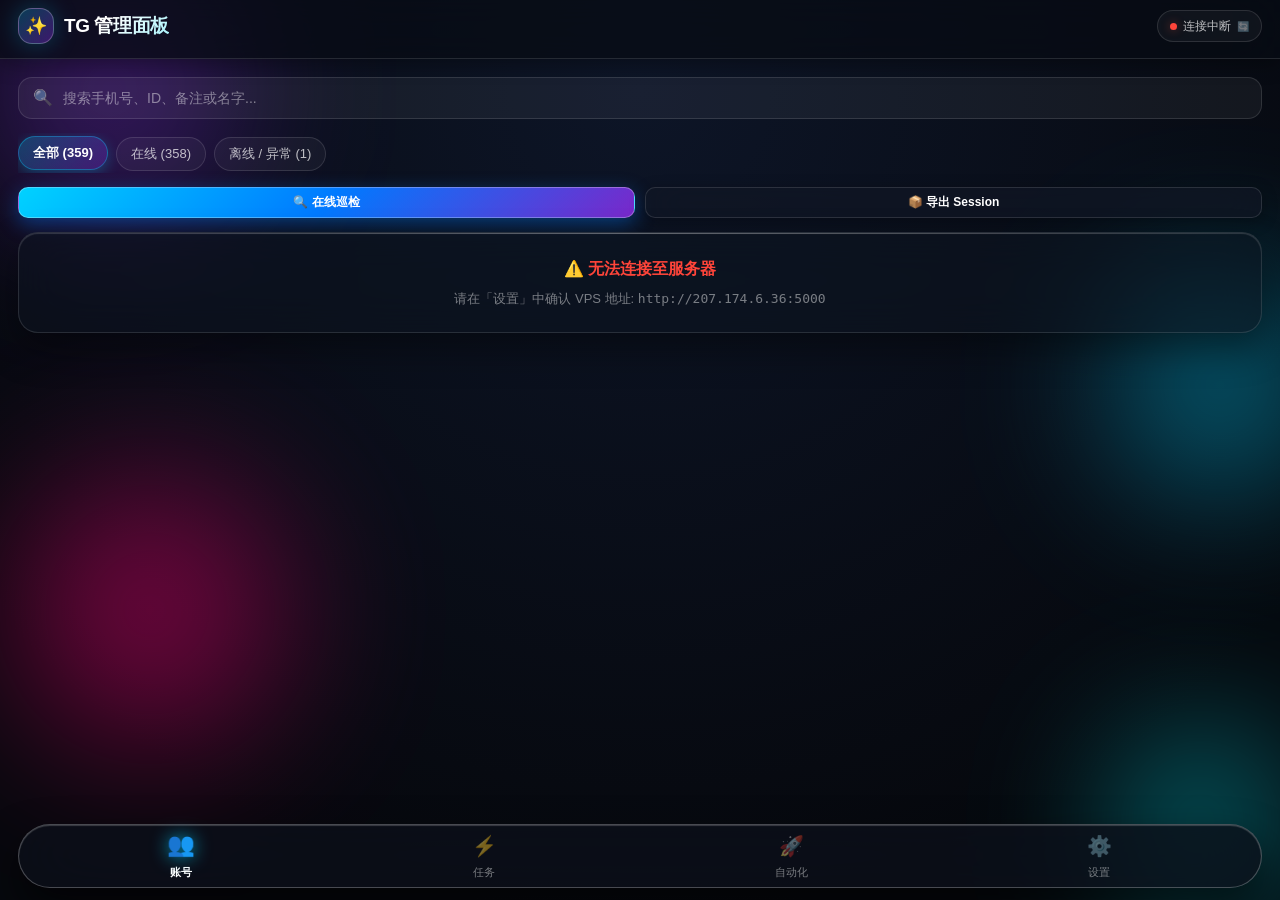
==== TGPanelApp/www/index.html @ 0efff495 "Initial commit: iOS Liquid Glass TGPanel Xcode project and GitHub Actions workflow" ====
<!DOCTYPE html>
<html lang="zh-CN">
<head>
  <meta charset="UTF-8">
  <meta name="viewport" content="width=device-width, initial-scale=1.0, maximum-scale=1.0, user-scalable=no, viewport-fit=cover">
  <meta name="apple-mobile-web-app-capable" content="yes">
  <meta name="apple-mobile-web-app-status-bar-style" content="black-translucent">
  <meta name="apple-mobile-web-app-title" content="TG面板">
  <title>TG 多账号管理面板</title>
  <link rel="stylesheet" href="styles.css">
</head>
<body>

  <!-- Ambient Dynamic Liquid Glow Background -->
  <div class="liquid-ambient-bg">
    <div class="orb orb-1"></div>
    <div class="orb orb-2"></div>
    <div class="orb orb-3"></div>
    <div class="orb orb-4"></div>
  </div>

  <!-- Toast Notification -->
  <div id="toast" class="glass-toast">提示信息</div>

  <!-- Main App Shell -->
  <div class="app-container">

    <!-- Glass Header -->
    <header class="glass-header">
      <div class="header-top">
        <div class="brand-wrapper">
          <div class="brand-logo-glass">✨</div>
          <span class="brand-title">TG 管理面板</span>
        </div>
        <div class="server-badge" onclick="loadData()">
          <span id="server-status-dot" class="status-dot"></span>
          <span id="server-status-text">VPS 在线</span>
          <span style="font-size:10px; opacity:0.6;">🔄</span>
        </div>
      </div>
    </header>

    <!-- Tab 1: 账号 (Accounts) -->
    <main id="tab-accounts" class="tab-content active">
      <div style="display:flex; flex-direction:column; gap:14px;">
        
        <!-- Search & Quick Action Bar -->
        <div class="glass-search-box">
          <span style="opacity:0.6;">🔍</span>
          <input type="text" id="account-search-input" placeholder="搜索手机号、ID、备注或名字...">
        </div>

        <!-- Filter Row -->
        <div id="account-filter-row" class="filter-scroll-row">
          <div class="glass-pill active" data-filter="all">全部 (<span id="acc-count-all">359</span>)</div>
          <div class="glass-pill" data-filter="online">在线 (<span id="acc-count-online">358</span>)</div>
          <div class="glass-pill" data-filter="offline">离线 / 异常 (<span id="acc-count-offline">1</span>)</div>
        </div>

        <!-- Quick Toolbar -->
        <div style="display:flex; gap:10px; justify-content:space-between;">
          <button class="glass-btn glass-btn-primary glass-btn-sm" onclick="triggerDailyCheck()" style="flex:1;">
            🔍 在线巡检
          </button>
          <button class="glass-btn glass-btn-sm" onclick="triggerExportSessions()" style="flex:1;">
            📦 导出 Session
          </button>
        </div>

        <!-- Account List Grid -->
        <div id="accounts-list" class="accounts-grid">
          <!-- Loaded via app.js -->
        </div>

      </div>
    </main>

    <!-- Tab 2: 任务 (Tasks) -->
    <main id="tab-tasks" class="tab-content">
      <div style="display:flex; flex-direction:column; gap:14px;">
        <div style="display:flex; justify-content:space-between; align-items:center;">
          <h2 style="font-size:18px; font-weight:700;">后台任务队列</h2>
          <button class="glass-btn glass-btn-sm" onclick="loadTasks()">🔄 刷新状态</button>
        </div>
        
        <div id="tasks-list" style="display:flex; flex-direction:column; gap:12px;">
          <!-- Loaded via app.js -->
        </div>
      </div>
    </main>

    <!-- Tab 3: 自动化 (Automations) -->
    <main id="tab-automations" class="tab-content">
      <div style="display:flex; flex-direction:column; gap:16px;">
        <h2 style="font-size:18px; font-weight:700;">快捷自动化动作</h2>
        
        <div class="auto-grid">
          <!-- Auto Verify -->
          <div class="glass-card auto-card-btn" onclick="triggerAutoVerify()">
            <div class="auto-icon-box" style="color:var(--accent-cyan); box-shadow:0 0 16px rgba(0,210,255,0.3);">⚡</div>
            <div>
              <div class="auto-title">自动进群验证</div>
              <div class="auto-desc">智能识别群按钮/验证码</div>
            </div>
          </div>

          <!-- LuckyStar Lottery -->
          <div class="glass-card auto-card-btn" onclick="triggerLuckyStar()">
            <div class="auto-icon-box" style="color:#ff0080; box-shadow:0 0 16px rgba(255,0,128,0.3);">🎰</div>
            <div>
              <div class="auto-title">幸运星抽奖</div>
              <div class="auto-desc">批量参与幸运星福利</div>
            </div>
          </div>

          <!-- Daily Checkin -->
          <div class="glass-card auto-card-btn" onclick="triggerDailyCheck()">
            <div class="auto-icon-box" style="color:var(--accent-mint); box-shadow:0 0 16px rgba(0,242,254,0.3);">📅</div>
            <div>
              <div class="auto-title">每日自动签到</div>
              <div class="auto-desc">Bot 签到与打卡自动化</div>
            </div>
          </div>

          <!-- Export Sessions -->
          <div class="glass-card auto-card-btn" onclick="triggerExportSessions()">
            <div class="auto-icon-box" style="color:var(--accent-purple); box-shadow:0 0 16px rgba(121,40,202,0.3);">📦</div>
            <div>
              <div class="auto-title">导出 Session</div>
              <div class="auto-desc">全量会话打包为 ZIP</div>
            </div>
          </div>
        </div>

      </div>
    </main>

    <!-- Tab 4: 设置 (Settings) -->
    <main id="tab-settings" class="tab-content">
      <div style="display:flex; flex-direction:column; gap:16px;">
        <h2 style="font-size:18px; font-weight:700;">系统与连接设置</h2>

        <div class="glass-card" style="display:flex; flex-direction:column; gap:14px;">
          <div style="font-size:15px; font-weight:600;">VPS 服务器直连地址</div>
          <div class="glass-search-box">
            <input type="text" id="server-url-input" placeholder="http://207.174.6.36:5000">
          </div>
          <button class="glass-btn glass-btn-primary" onclick="saveServerSettings()">
            💾 保存并应用连接
          </button>
        </div>

        <div class="glass-card" style="display:flex; flex-direction:column; gap:10px; font-size:13px; color:var(--text-secondary);">
          <div style="font-weight:700; font-size:15px; color:#fff;">关于 TGPanel iOS</div>
          <p>版本: <strong>v3.2.0 (Liquid Glass Edition)</strong></p>
          <p>风格: <strong>液态弥散玻璃 (Liquid Glassmorphism)</strong></p>
          <p>模式: <strong>独立客户端直连 (VPS 零修改架构)</strong></p>
        </div>
      </div>
    </main>

  </div>

  <!-- Realtime Log Terminal Sheet Modal -->
  <div id="log-modal" class="glass-modal-overlay" onclick="if(event.target===this)closeLogModal()">
    <div class="glass-modal-sheet">
      <div class="sheet-handle"></div>
      <div style="display:flex; justify-content:space-between; align-items:center;">
        <h3 id="log-modal-title" style="font-size:17px; font-weight:700;">实时任务日志</h3>
        <button class="glass-btn glass-btn-sm" onclick="closeLogModal()">✕ 关闭</button>
      </div>
      <div id="terminal-log-content" class="terminal-log-view">
        正在拉取最新控制台输出...
      </div>
    </div>
  </div>

  <!-- Floating Glass Tab Bar (iOS Native Style) -->
  <nav class="glass-tabbar">
    <div class="tabbar-item active" data-tab="accounts">
      <span class="tab-icon">👥</span>
      <span>账号</span>
    </div>
    <div class="tabbar-item" data-tab="tasks" style="position:relative;">
      <span class="tab-icon">⚡</span>
      <span>任务</span>
      <span id="task-running-badge" style="display:none; position:absolute; top:4px; right:12px; background:var(--accent-cyan); color:#000; font-size:9px; font-weight:800; padding:1px 5px; border-radius:10px;"></span>
    </div>
    <div class="tabbar-item" data-tab="automations">
      <span class="tab-icon">🚀</span>
      <span>自动化</span>
    </div>
    <div class="tabbar-item" data-tab="settings">
      <span class="tab-icon">⚙️</span>
      <span>设置</span>
    </div>
  </nav>

  <script src="app.js"></script>
</body>
</html>
---- TGPanelApp/www/styles.css ----
/* =========================================================
   TGPanel iOS Liquid Glassmorphism Design System (2026 Edition)
   ========================================================= */

:root {
  --bg-base: #06080d;
  --bg-deep: #0b0f19;
  
  /* Liquid Accents */
  --accent-cyan: #00d2ff;
  --accent-blue: #007aff;
  --accent-purple: #7928ca;
  --accent-pink: #ff0080;
  --accent-mint: #00f2fe;
  --accent-green: #30d158;
  --accent-orange: #ff9500;
  --accent-red: #ff453a;

  /* Glass Materials */
  --glass-bg-primary: rgba(18, 24, 38, 0.65);
  --glass-bg-secondary: rgba(255, 255, 255, 0.04);
  --glass-bg-card: rgba(14, 20, 32, 0.55);
  --glass-bg-sheet: rgba(10, 14, 24, 0.85);
  --glass-border: rgba(255, 255, 255, 0.12);
  --glass-border-highlight: rgba(255, 255, 255, 0.25);
  --glass-border-cyan: rgba(0, 210, 255, 0.35);
  
  /* Text */
  --text-primary: #ffffff;
  --text-secondary: rgba(255, 255, 255, 0.72);
  --text-muted: rgba(255, 255, 255, 0.45);
  --text-link: #38bdf8;

  /* Blur & Radius */
  --blur-strong: 32px;
  --blur-medium: 20px;
  --blur-light: 10px;
  --radius-xl: 28px;
  --radius-lg: 20px;
  --radius-md: 14px;
  --radius-sm: 10px;
  --radius-pill: 9999px;

  /* Shadows */
  --shadow-glass: 0 16px 36px rgba(0, 0, 0, 0.4), inset 0 1px 1px rgba(255, 255, 255, 0.15);
  --shadow-glow-cyan: 0 0 24px rgba(0, 210, 255, 0.25);
  --shadow-glow-purple: 0 0 24px rgba(121, 40, 202, 0.25);
  --shadow-glow-green: 0 0 16px rgba(48, 209, 88, 0.3);
  
  /* Safe Areas */
  --safe-top: env(safe-area-inset-top, 24px);
  --safe-bottom: env(safe-area-inset-bottom, 24px);
}

* {
  box-sizing: border-box;
  margin: 0;
  padding: 0;
  -webkit-tap-highlight-color: transparent;
  user-select: none;
  -webkit-user-select: none;
}

input, textarea, select {
  user-select: auto;
  -webkit-user-select: auto;
}

body {
  font-family: -apple-system, BlinkMacSystemFont, "SF Pro Display", "SF Pro Text", "Helvetica Neue", sans-serif;
  background-color: var(--bg-base);
  color: var(--text-primary);
  min-height: 100vh;
  min-height: -webkit-fill-available;
  overflow-x: hidden;
  position: relative;
  line-height: 1.5;
  -webkit-font-smoothing: antialiased;
}

/* =========================================================
   Liquid Ambient Mesh Background
   ========================================================= */
.liquid-ambient-bg {
  position: fixed;
  top: 0;
  left: 0;
  right: 0;
  bottom: 0;
  z-index: -1;
  overflow: hidden;
  pointer-events: none;
  background: radial-gradient(circle at 50% 10%, #0d1527 0%, var(--bg-base) 80%);
}

.orb {
  position: absolute;
  border-radius: 50%;
  filter: blur(70px);
  opacity: 0.6;
  animation: floatOrb 18s ease-in-out infinite alternate;
}

.orb-1 {
  width: 380px;
  height: 380px;
  background: radial-gradient(circle, var(--accent-purple) 0%, rgba(121, 40, 202, 0) 70%);
  top: -100px;
  left: -80px;
  animation-duration: 22s;
}

.orb-2 {
  width: 320px;
  height: 320px;
  background: radial-gradient(circle, var(--accent-cyan) 0%, rgba(0, 210, 255, 0) 70%);
  top: 25%;
  right: -100px;
  animation-duration: 16s;
  animation-delay: -5s;
}

.orb-3 {
  width: 400px;
  height: 400px;
  background: radial-gradient(circle, #ff007a 0%, rgba(255, 0, 122, 0) 70%);
  bottom: 10%;
  left: -50px;
  animation-duration: 25s;
  animation-delay: -10s;
}

.orb-4 {
  width: 260px;
  height: 260px;
  background: radial-gradient(circle, var(--accent-mint) 0%, rgba(0, 242, 254, 0) 70%);
  bottom: -50px;
  right: -50px;
  animation-duration: 20s;
  animation-delay: -15s;
}

@keyframes floatOrb {
  0% { transform: translate(0, 0) scale(1); }
  50% { transform: translate(40px, 60px) scale(1.15); }
  100% { transform: translate(-30px, 30px) scale(0.9); }
}

/* =========================================================
   App Shell Layout
   ========================================================= */
.app-container {
  display: flex;
  flex-direction: column;
  min-height: 100vh;
  padding-bottom: calc(90px + var(--safe-bottom));
}

/* Glass Header (Dynamic Island / Notch Friendly) */
.glass-header {
  position: sticky;
  top: 0;
  z-index: 100;
  padding: calc(var(--safe-top) + 8px) 18px 14px;
  background: rgba(8, 12, 20, 0.72);
  backdrop-filter: blur(var(--blur-strong));
  -webkit-backdrop-filter: blur(var(--blur-strong));
  border-bottom: 1px solid var(--glass-border);
  box-shadow: 0 4px 20px rgba(0,0,0,0.35);
  display: flex;
  flex-direction: column;
  gap: 12px;
}

.header-top {
  display: flex;
  align-items: center;
  justify-content: space-between;
}

.brand-wrapper {
  display: flex;
  align-items: center;
  gap: 10px;
}

.brand-logo-glass {
  width: 36px;
  height: 36px;
  border-radius: var(--radius-md);
  background: linear-gradient(135deg, rgba(0, 210, 255, 0.25), rgba(121, 40, 202, 0.45));
  border: 1px solid var(--glass-border-highlight);
  display: flex;
  align-items: center;
  justify-content: center;
  box-shadow: var(--shadow-glow-cyan);
  font-size: 18px;
}

.brand-title {
  font-size: 19px;
  font-weight: 700;
  letter-spacing: -0.4px;
  background: linear-gradient(135deg, #ffffff 40%, #a5f3fc 100%);
  -webkit-background-clip: text;
  -webkit-text-fill-color: transparent;
}

.server-badge {
  display: flex;
  align-items: center;
  gap: 6px;
  padding: 6px 12px;
  background: var(--glass-bg-secondary);
  border: 1px solid var(--glass-border);
  border-radius: var(--radius-pill);
  font-size: 12px;
  font-weight: 500;
  color: var(--text-secondary);
  cursor: pointer;
  transition: all 0.25s ease;
}

.server-badge:active {
  transform: scale(0.96);
  background: rgba(255, 255, 255, 0.08);
}

.status-dot {
  width: 7px;
  height: 7px;
  border-radius: 50%;
  background-color: var(--accent-green);
  box-shadow: var(--shadow-glow-green);
  animation: pulseDot 2s infinite;
}

.status-dot.offline {
  background-color: var(--accent-red);
  box-shadow: 0 0 10px rgba(255, 69, 58, 0.4);
  animation: none;
}

@keyframes pulseDot {
  0%, 100% { opacity: 1; transform: scale(1); }
  50% { opacity: 0.5; transform: scale(1.2); }
}

/* =========================================================
   Glass Cards & Core UI Components
   ========================================================= */
.glass-card {
  background: var(--glass-bg-card);
  backdrop-filter: blur(var(--blur-medium));
  -webkit-backdrop-filter: blur(var(--blur-medium));
  border: 1px solid var(--glass-border);
  border-radius: var(--radius-lg);
  padding: 16px;
  box-shadow: var(--shadow-glass);
  position: relative;
  overflow: hidden;
  transition: transform 0.2s ease, border-color 0.25s ease;
}

.glass-card::before {
  content: '';
  position: absolute;
  top: 0;
  left: 0;
  right: 0;
  height: 1px;
  background: linear-gradient(90deg, rgba(255,255,255,0) 0%, rgba(255,255,255,0.25) 50%, rgba(255,255,255,0) 100%);
}

.glass-card:active {
  transform: scale(0.985);
}

/* Search Bar (Liquid Glass Style) */
.glass-search-box {
  display: flex;
  align-items: center;
  background: rgba(255, 255, 255, 0.05);
  border: 1px solid var(--glass-border);
  border-radius: var(--radius-md);
  padding: 8px 14px;
  gap: 10px;
  transition: all 0.3s cubic-bezier(0.16, 1, 0.3, 1);
}

.glass-search-box:focus-within {
  background: rgba(255, 255, 255, 0.08);
  border-color: var(--accent-cyan);
  box-shadow: 0 0 18px rgba(0, 210, 255, 0.2);
}

.glass-search-box input {
  background: transparent;
  border: none;
  outline: none;
  color: var(--text-primary);
  font-size: 14px;
  width: 100%;
}

.glass-search-box input::placeholder {
  color: var(--text-muted);
}

/* Filter Pills */
.filter-scroll-row {
  display: flex;
  gap: 8px;
  overflow-x: auto;
  padding: 4px 0 2px;
  scrollbar-width: none;
}
.filter-scroll-row::-webkit-scrollbar {
  display: none;
}

.glass-pill {
  padding: 6px 14px;
  border-radius: var(--radius-pill);
  background: rgba(255, 255, 255, 0.04);
  border: 1px solid var(--glass-border);
  font-size: 13px;
  font-weight: 500;
  color: var(--text-secondary);
  white-space: nowrap;
  cursor: pointer;
  transition: all 0.25s cubic-bezier(0.175, 0.885, 0.32, 1.275);
}

.glass-pill.active {
  background: linear-gradient(135deg, rgba(0, 210, 255, 0.25), rgba(121, 40, 202, 0.35));
  border-color: var(--glass-border-cyan);
  color: #fff;
  font-weight: 600;
  box-shadow: 0 4px 14px rgba(0, 210, 255, 0.25);
  transform: translateY(-1px);
}

/* Glass Buttons */
.glass-btn {
  display: inline-flex;
  align-items: center;
  justify-content: center;
  gap: 8px;
  padding: 10px 18px;
  border-radius: var(--radius-md);
  font-size: 14px;
  font-weight: 600;
  border: 1px solid var(--glass-border);
  background: var(--glass-bg-primary);
  color: var(--text-primary);
  cursor: pointer;
  backdrop-filter: blur(var(--blur-medium));
  -webkit-backdrop-filter: blur(var(--blur-medium));
  box-shadow: 0 4px 16px rgba(0,0,0,0.3);
  transition: all 0.25s cubic-bezier(0.16, 1, 0.3, 1);
  text-decoration: none;
}

.glass-btn:active {
  transform: scale(0.95);
  background: rgba(255, 255, 255, 0.12);
}

.glass-btn-primary {
  background: linear-gradient(135deg, #00d2ff 0%, #007aff 50%, #7928ca 100%);
  border: 1px solid rgba(255, 255, 255, 0.3);
  box-shadow: 0 6px 20px rgba(0, 122, 255, 0.4);
  color: #fff;
}

.glass-btn-primary:active {
  box-shadow: 0 2px 10px rgba(0, 122, 255, 0.6);
}

.glass-btn-danger {
  background: linear-gradient(135deg, rgba(255, 69, 58, 0.3), rgba(255, 69, 58, 0.15));
  border-color: rgba(255, 69, 58, 0.4);
  color: #ff6961;
}

.glass-btn-sm {
  padding: 6px 12px;
  font-size: 12px;
  border-radius: var(--radius-sm);
}

/* =========================================================
   Tab Content Containers
   ========================================================= */
.tab-content {
  display: none;
  padding: 18px;
  animation: fadeIn 0.3s cubic-bezier(0.16, 1, 0.3, 1);
}

.tab-content.active {
  display: block;
}

@keyframes fadeIn {
  from { opacity: 0; transform: translateY(8px); }
  to { opacity: 1; transform: translateY(0); }
}

/* Account List Item Cards */
.accounts-grid {
  display: flex;
  flex-direction: column;
  gap: 12px;
}

.account-card {
  display: flex;
  flex-direction: column;
  gap: 10px;
}

.account-card-header {
  display: flex;
  justify-content: space-between;
  align-items: flex-start;
}

.account-title-row {
  display: flex;
  align-items: center;
  gap: 8px;
}

.account-name {
  font-size: 16px;
  font-weight: 700;
  color: var(--text-primary);
}

.account-phone {
  font-size: 13px;
  color: var(--accent-cyan);
  font-family: ui-monospace, "SF Mono", monospace;
  background: rgba(0, 210, 255, 0.1);
  padding: 2px 8px;
  border-radius: 6px;
  border: 1px solid rgba(0, 210, 255, 0.2);
}

.account-meta {
  display: grid;
  grid-template-columns: repeat(2, 1fr);
  gap: 8px;
  font-size: 12px;
  color: var(--text-secondary);
}

.meta-box {
  background: rgba(255, 255, 255, 0.03);
  padding: 6px 10px;
  border-radius: 8px;
  border: 1px solid rgba(255, 255, 255, 0.05);
}

.meta-box span.val {
  color: var(--text-primary);
  font-family: ui-monospace, "SF Mono", monospace;
}

/* =========================================================
   Tasks & Progress Component
   ========================================================= */
.task-item {
  display: flex;
  flex-direction: column;
  gap: 12px;
}

.task-item-top {
  display: flex;
  justify-content: space-between;
  align-items: center;
}

.task-badge-state {
  font-size: 11px;
  font-weight: 700;
  text-transform: uppercase;
  padding: 3px 8px;
  border-radius: 6px;
}

.state-running { background: rgba(0, 210, 255, 0.2); color: var(--accent-cyan); border: 1px solid rgba(0, 210, 255, 0.3); }
.state-done { background: rgba(48, 209, 88, 0.2); color: var(--accent-green); border: 1px solid rgba(48, 209, 88, 0.3); }
.state-failed { background: rgba(255, 69, 58, 0.2); color: var(--accent-red); border: 1px solid rgba(255, 69, 58, 0.3); }
.state-paused { background: rgba(255, 149, 0, 0.2); color: var(--accent-orange); border: 1px solid rgba(255, 149, 0, 0.3); }

.glass-progress-bar {
  width: 100%;
  height: 8px;
  background: rgba(255, 255, 255, 0.08);
  border-radius: 99px;
  overflow: hidden;
  border: 1px solid rgba(255, 255, 255, 0.05);
  position: relative;
}

.glass-progress-fill {
  height: 100%;
  background: linear-gradient(90deg, var(--accent-cyan), var(--accent-purple), var(--accent-pink));
  border-radius: 99px;
  transition: width 0.4s ease;
  box-shadow: 0 0 12px rgba(0, 210, 255, 0.6);
}

/* =========================================================
   Automations Action Grid
   ========================================================= */
.auto-grid {
  display: grid;
  grid-template-columns: repeat(auto-fill, minmax(160px, 1fr));
  gap: 14px;
}

.auto-card-btn {
  display: flex;
  flex-direction: column;
  align-items: flex-start;
  gap: 10px;
  padding: 16px;
  cursor: pointer;
}

.auto-icon-box {
  width: 44px;
  height: 44px;
  border-radius: var(--radius-md);
  background: linear-gradient(135deg, rgba(255,255,255,0.1), rgba(255,255,255,0.03));
  border: 1px solid var(--glass-border-highlight);
  display: flex;
  align-items: center;
  justify-content: center;
  font-size: 22px;
}

.auto-title {
  font-size: 15px;
  font-weight: 700;
  color: var(--text-primary);
}

.auto-desc {
  font-size: 12px;
  color: var(--text-muted);
}

/* =========================================================
   Floating Glass Tab Bar (iOS Native Style)
   ========================================================= */
.glass-tabbar {
  position: fixed;
  bottom: calc(var(--safe-bottom) + 12px);
  left: 18px;
  right: 18px;
  height: 64px;
  background: rgba(12, 16, 26, 0.78);
  backdrop-filter: blur(var(--blur-strong));
  -webkit-backdrop-filter: blur(var(--blur-strong));
  border: 1px solid var(--glass-border-highlight);
  border-radius: 32px;
  display: flex;
  justify-content: space-around;
  align-items: center;
  padding: 0 10px;
  box-shadow: 0 20px 40px rgba(0, 0, 0, 0.6), inset 0 1px 1px rgba(255, 255, 255, 0.2);
  z-index: 999;
}

.tabbar-item {
  display: flex;
  flex-direction: column;
  align-items: center;
  justify-content: center;
  gap: 3px;
  color: var(--text-muted);
  font-size: 11px;
  font-weight: 500;
  padding: 8px 16px;
  border-radius: var(--radius-pill);
  cursor: pointer;
  transition: all 0.3s cubic-bezier(0.175, 0.885, 0.32, 1.275);
}

.tabbar-item .tab-icon {
  font-size: 20px;
  transition: transform 0.3s ease;
}

.tabbar-item.active {
  color: #fff;
  font-weight: 700;
}

.tabbar-item.active .tab-icon {
  transform: translateY(-2px) scale(1.12);
  filter: drop-shadow(0 0 8px rgba(0, 210, 255, 0.7));
}

.tabbar-item:active {
  transform: scale(0.9);
}

/* =========================================================
   Glass Modal & Log Viewer
   ========================================================= */
.glass-modal-overlay {
  position: fixed;
  top: 0;
  left: 0;
  right: 0;
  bottom: 0;
  background: rgba(0, 0, 0, 0.65);
  backdrop-filter: blur(16px);
  -webkit-backdrop-filter: blur(16px);
  z-index: 1000;
  display: flex;
  align-items: flex-end;
  opacity: 0;
  pointer-events: none;
  transition: opacity 0.3s ease;
}

.glass-modal-overlay.open {
  opacity: 1;
  pointer-events: auto;
}

.glass-modal-sheet {
  width: 100%;
  max-height: 85vh;
  background: var(--glass-bg-sheet);
  border-top: 1px solid var(--glass-border-highlight);
  border-radius: 32px 32px 0 0;
  padding: 24px 20px calc(var(--safe-bottom) + 24px);
  box-shadow: 0 -20px 50px rgba(0,0,0,0.8);
  transform: translateY(100%);
  transition: transform 0.35s cubic-bezier(0.16, 1, 0.3, 1);
  display: flex;
  flex-direction: column;
  gap: 16px;
  overflow-y: auto;
}

.glass-modal-overlay.open .glass-modal-sheet {
  transform: translateY(0);
}

.sheet-handle {
  width: 40px;
  height: 5px;
  background: rgba(255, 255, 255, 0.25);
  border-radius: 99px;
  align-self: center;
  margin-bottom: -4px;
}

.terminal-log-view {
  background: #020408;
  border: 1px solid rgba(255, 255, 255, 0.08);
  border-radius: var(--radius-md);
  padding: 14px;
  font-family: ui-monospace, "SF Mono", "Fira Code", monospace;
  font-size: 12px;
  color: #a7f3d0;
  max-height: 380px;
  overflow-y: auto;
  white-space: pre-wrap;
  line-height: 1.6;
}

/* Toast Alerts */
.glass-toast {
  position: fixed;
  top: calc(var(--safe-top) + 20px);
  left: 50%;
  transform: translateX(-50%) translateY(-30px);
  background: rgba(18, 26, 44, 0.9);
  backdrop-filter: blur(var(--blur-strong));
  -webkit-backdrop-filter: blur(var(--blur-strong));
  border: 1px solid var(--glass-border-highlight);
  padding: 10px 20px;
  border-radius: var(--radius-pill);
  color: #fff;
  font-size: 14px;
  font-weight: 600;
  box-shadow: 0 10px 30px rgba(0, 0, 0, 0.5), var(--shadow-glow-cyan);
  z-index: 9999;
  opacity: 0;
  pointer-events: none;
  transition: all 0.3s cubic-bezier(0.175, 0.885, 0.32, 1.275);
}

.glass-toast.show {
  transform: translateX(-50%) translateY(0);
  opacity: 1;
}
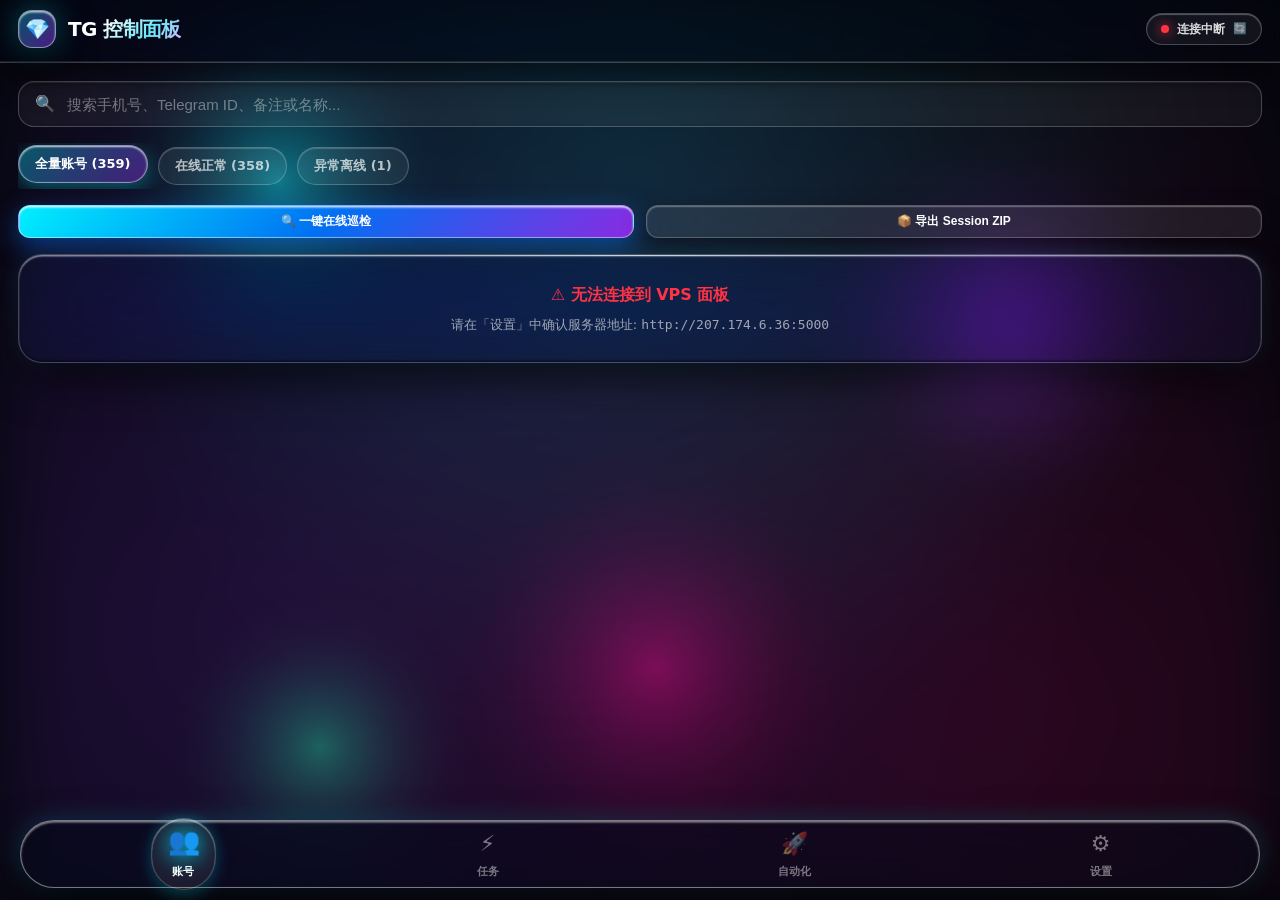
==== commit 8a030b48: "Overhaul iOS 27 hyper-fluid liquid glass UI with real-time dynamic canvas, touch ripples, and comple" ====
--- a/TGPanelApp/www/index.html
+++ b/TGPanelApp/www/index.html
@@ -11,65 +11,61 @@
 </head>
 <body>
 
-  <!-- Ambient Dynamic Liquid Glow Background -->
-  <div class="liquid-ambient-bg">
-    <div class="orb orb-1"></div>
-    <div class="orb orb-2"></div>
-    <div class="orb orb-3"></div>
-    <div class="orb orb-4"></div>
-  </div>
+  <!-- Dynamic Real-time Organic Liquid Mesh Canvas -->
+  <canvas id="liquid-canvas"></canvas>
+  <div class="liquid-caustic-layer"></div>
 
-  <!-- Toast Notification -->
-  <div id="toast" class="glass-toast">提示信息</div>
+  <!-- Crystal Toast Alert -->
+  <div id="toast" class="crystal-toast">系统就绪</div>
 
-  <!-- Main App Shell -->
+  <!-- App Shell Layout -->
   <div class="app-container">
 
-    <!-- Glass Header -->
+    <!-- Crystal Header (Dynamic Island Style) -->
     <header class="glass-header">
       <div class="header-top">
         <div class="brand-wrapper">
-          <div class="brand-logo-glass">✨</div>
-          <span class="brand-title">TG 管理面板</span>
+          <div class="brand-logo-crystal">💎</div>
+          <span class="brand-title">TG 控制面板</span>
         </div>
-        <div class="server-badge" onclick="loadData()">
-          <span id="server-status-dot" class="status-dot"></span>
+        <div class="server-capsule" onclick="loadData()">
+          <span id="server-status-dot" class="neon-dot"></span>
           <span id="server-status-text">VPS 在线</span>
-          <span style="font-size:10px; opacity:0.6;">🔄</span>
+          <span style="font-size:11px; opacity:0.7;">🔄</span>
         </div>
       </div>
     </header>
 
     <!-- Tab 1: 账号 (Accounts) -->
     <main id="tab-accounts" class="tab-content active">
-      <div style="display:flex; flex-direction:column; gap:14px;">
+      <div style="display:flex; flex-direction:column; gap:16px;">
         
-        <!-- Search & Quick Action Bar -->
-        <div class="glass-search-box">
-          <span style="opacity:0.6;">🔍</span>
-          <input type="text" id="account-search-input" placeholder="搜索手机号、ID、备注或名字...">
+        <!-- Search Field -->
+        <div class="crystal-search-box">
+          <span style="font-size:16px; opacity:0.8;">🔍</span>
+          <input type="text" id="account-search-input" placeholder="搜索手机号、Telegram ID、备注或名称...">
         </div>
 
         <!-- Filter Row -->
-        <div id="account-filter-row" class="filter-scroll-row">
-          <div class="glass-pill active" data-filter="all">全部 (<span id="acc-count-all">359</span>)</div>
-          <div class="glass-pill" data-filter="online">在线 (<span id="acc-count-online">358</span>)</div>
-          <div class="glass-pill" data-filter="offline">离线 / 异常 (<span id="acc-count-offline">1</span>)</div>
+        <div id="account-filter-row" class="filter-row">
+          <div class="crystal-pill active" data-filter="all">全量账号 (<span id="acc-count-all">359</span>)</div>
+          <div class="crystal-pill" data-filter="online">在线正常 (<span id="acc-count-online">358</span>)</div>
+          <div class="crystal-pill" data-filter="offline">异常离线 (<span id="acc-count-offline">1</span>)</div>
         </div>
 
-        <!-- Quick Toolbar -->
-        <div style="display:flex; gap:10px; justify-content:space-between;">
-          <button class="glass-btn glass-btn-primary glass-btn-sm" onclick="triggerDailyCheck()" style="flex:1;">
-            🔍 在线巡检
+        <!-- Action Grid -->
+        <div style="display:grid; grid-template-columns:1fr 1fr; gap:12px;">
+          <button class="crystal-btn crystal-btn-primary crystal-btn-sm" onclick="triggerDailyCheck()">
+            🔍 一键在线巡检
           </button>
-          <button class="glass-btn glass-btn-sm" onclick="triggerExportSessions()" style="flex:1;">
-            📦 导出 Session
+          <button class="crystal-btn crystal-btn-sm" onclick="triggerExportSessions()">
+            📦 导出 Session ZIP
           </button>
         </div>
 
         <!-- Account List Grid -->
         <div id="accounts-list" class="accounts-grid">
-          <!-- Loaded via app.js -->
+          <!-- Populated by app.js -->
         </div>
 
       </div>
@@ -77,120 +73,119 @@
 
     <!-- Tab 2: 任务 (Tasks) -->
     <main id="tab-tasks" class="tab-content">
-      <div style="display:flex; flex-direction:column; gap:14px;">
+      <div style="display:flex; flex-direction:column; gap:16px;">
         <div style="display:flex; justify-content:space-between; align-items:center;">
-          <h2 style="font-size:18px; font-weight:700;">后台任务队列</h2>
-          <button class="glass-btn glass-btn-sm" onclick="loadTasks()">🔄 刷新状态</button>
+          <h2 style="font-size:19px; font-weight:800; letter-spacing:-0.5px;">实时任务引擎</h2>
+          <button class="crystal-btn crystal-btn-sm" onclick="loadTasks()">🔄 刷新</button>
         </div>
         
-        <div id="tasks-list" style="display:flex; flex-direction:column; gap:12px;">
-          <!-- Loaded via app.js -->
+        <div id="tasks-list" style="display:flex; flex-direction:column; gap:14px;">
+          <!-- Populated by app.js -->
         </div>
       </div>
     </main>
 
     <!-- Tab 3: 自动化 (Automations) -->
     <main id="tab-automations" class="tab-content">
-      <div style="display:flex; flex-direction:column; gap:16px;">
-        <h2 style="font-size:18px; font-weight:700;">快捷自动化动作</h2>
+      <div style="display:flex; flex-direction:column; gap:18px;">
+        <h2 style="font-size:19px; font-weight:800; letter-spacing:-0.5px;">自动化执行器</h2>
         
-        <div class="auto-grid">
-          <!-- Auto Verify -->
-          <div class="glass-card auto-card-btn" onclick="triggerAutoVerify()">
-            <div class="auto-icon-box" style="color:var(--accent-cyan); box-shadow:0 0 16px rgba(0,210,255,0.3);">⚡</div>
+        <div style="display:grid; grid-template-columns:repeat(auto-fill, minmax(160px, 1fr)); gap:14px;">
+          
+          <div class="crystal-card" onclick="triggerAutoVerify()" style="cursor:pointer; display:flex; flex-direction:column; gap:10px;">
+            <div style="width:44px; height:44px; border-radius:14px; background:linear-gradient(135deg,rgba(0,240,255,0.3),rgba(0,112,243,0.5)); border:var(--specular-border-bright); display:flex; align-items:center; justify-content:center; font-size:22px;">⚡</div>
             <div>
-              <div class="auto-title">自动进群验证</div>
-              <div class="auto-desc">智能识别群按钮/验证码</div>
+              <div style="font-size:16px; font-weight:700;">智能入群验证</div>
+              <div style="font-size:12px; color:rgba(255,255,255,0.5);">自动过人机验证码</div>
             </div>
           </div>
 
-          <!-- LuckyStar Lottery -->
-          <div class="glass-card auto-card-btn" onclick="triggerLuckyStar()">
-            <div class="auto-icon-box" style="color:#ff0080; box-shadow:0 0 16px rgba(255,0,128,0.3);">🎰</div>
+          <div class="crystal-card" onclick="triggerLuckyStar()" style="cursor:pointer; display:flex; flex-direction:column; gap:10px;">
+            <div style="width:44px; height:44px; border-radius:14px; background:linear-gradient(135deg,rgba(255,0,127,0.3),rgba(138,43,226,0.5)); border:var(--specular-border-bright); display:flex; align-items:center; justify-content:center; font-size:22px;">🎰</div>
             <div>
-              <div class="auto-title">幸运星抽奖</div>
-              <div class="auto-desc">批量参与幸运星福利</div>
+              <div style="font-size:16px; font-weight:700;">幸运星抽奖</div>
+              <div style="font-size:12px; color:rgba(255,255,255,0.5);">全量账号批量领福利</div>
             </div>
           </div>
 
-          <!-- Daily Checkin -->
-          <div class="glass-card auto-card-btn" onclick="triggerDailyCheck()">
-            <div class="auto-icon-box" style="color:var(--accent-mint); box-shadow:0 0 16px rgba(0,242,254,0.3);">📅</div>
+          <div class="crystal-card" onclick="triggerDailyCheck()" style="cursor:pointer; display:flex; flex-direction:column; gap:10px;">
+            <div style="width:44px; height:44px; border-radius:14px; background:linear-gradient(135deg,rgba(0,255,170,0.3),rgba(0,240,255,0.5)); border:var(--specular-border-bright); display:flex; align-items:center; justify-content:center; font-size:22px;">📅</div>
             <div>
-              <div class="auto-title">每日自动签到</div>
-              <div class="auto-desc">Bot 签到与打卡自动化</div>
+              <div style="font-size:16px; font-weight:700;">每日自动签到</div>
+              <div style="font-size:12px; color:rgba(255,255,255,0.5);">多账号 Bot 自动化</div>
             </div>
           </div>
 
-          <!-- Export Sessions -->
-          <div class="glass-card auto-card-btn" onclick="triggerExportSessions()">
-            <div class="auto-icon-box" style="color:var(--accent-purple); box-shadow:0 0 16px rgba(121,40,202,0.3);">📦</div>
+          <div class="crystal-card" onclick="triggerExportSessions()" style="cursor:pointer; display:flex; flex-direction:column; gap:10px;">
+            <div style="width:44px; height:44px; border-radius:14px; background:linear-gradient(135deg,rgba(138,43,226,0.3),rgba(255,0,127,0.5)); border:var(--specular-border-bright); display:flex; align-items:center; justify-content:center; font-size:22px;">📦</div>
             <div>
-              <div class="auto-title">导出 Session</div>
-              <div class="auto-desc">全量会话打包为 ZIP</div>
+              <div style="font-size:16px; font-weight:700;">全量导出</div>
+              <div style="font-size:12px; color:rgba(255,255,255,0.5);">打包 .session 会话</div>
             </div>
           </div>
+
         </div>
-
       </div>
     </main>
 
     <!-- Tab 4: 设置 (Settings) -->
     <main id="tab-settings" class="tab-content">
-      <div style="display:flex; flex-direction:column; gap:16px;">
-        <h2 style="font-size:18px; font-weight:700;">系统与连接设置</h2>
+      <div style="display:flex; flex-direction:column; gap:18px;">
+        <h2 style="font-size:19px; font-weight:800; letter-spacing:-0.5px;">系统与连接配置</h2>
 
-        <div class="glass-card" style="display:flex; flex-direction:column; gap:14px;">
-          <div style="font-size:15px; font-weight:600;">VPS 服务器直连地址</div>
-          <div class="glass-search-box">
+        <div class="crystal-card" style="display:flex; flex-direction:column; gap:14px;">
+          <div style="font-size:15px; font-weight:700;">VPS 服务器 API 直连地址</div>
+          <div class="crystal-search-box">
             <input type="text" id="server-url-input" placeholder="http://207.174.6.36:5000">
           </div>
-          <button class="glass-btn glass-btn-primary" onclick="saveServerSettings()">
-            💾 保存并应用连接
+          <button class="crystal-btn crystal-btn-primary" onclick="saveServerSettings()">
+            💾 保存并同步连接
           </button>
         </div>
 
-        <div class="glass-card" style="display:flex; flex-direction:column; gap:10px; font-size:13px; color:var(--text-secondary);">
-          <div style="font-weight:700; font-size:15px; color:#fff;">关于 TGPanel iOS</div>
-          <p>版本: <strong>v3.2.0 (Liquid Glass Edition)</strong></p>
-          <p>风格: <strong>液态弥散玻璃 (Liquid Glassmorphism)</strong></p>
-          <p>模式: <strong>独立客户端直连 (VPS 零修改架构)</strong></p>
+        <div class="crystal-card" style="display:flex; flex-direction:column; gap:8px; font-size:13px; color:rgba(255,255,255,0.75);">
+          <div style="font-weight:800; font-size:16px; color:#fff; display:flex; align-items:center; gap:8px;">
+            <span>💎</span> TGPanel iOS Future Edition
+          </div>
+          <p>设计语言: <strong>iOS 27 VisionOS Hyper-Liquid Glass</strong></p>
+          <p>架构模式: <strong>Swift WKWebView 原生容器 (零侵入云端)</strong></p>
+          <p>当前版本: <strong>v3.2.0 (Crystal Refraction)</strong></p>
         </div>
       </div>
     </main>
 
   </div>
 
-  <!-- Realtime Log Terminal Sheet Modal -->
-  <div id="log-modal" class="glass-modal-overlay" onclick="if(event.target===this)closeLogModal()">
-    <div class="glass-modal-sheet">
-      <div class="sheet-handle"></div>
+  <!-- Terminal Log Sheet Modal -->
+  <div id="log-modal" class="modal-backdrop" onclick="if(event.target===this)closeLogModal()">
+    <div class="modal-sheet">
+      <div class="modal-bar"></div>
       <div style="display:flex; justify-content:space-between; align-items:center;">
-        <h3 id="log-modal-title" style="font-size:17px; font-weight:700;">实时任务日志</h3>
-        <button class="glass-btn glass-btn-sm" onclick="closeLogModal()">✕ 关闭</button>
+        <h3 id="log-modal-title" style="font-size:18px; font-weight:800;">任务控制台输出</h3>
+        <button class="crystal-btn crystal-btn-sm" onclick="closeLogModal()">✕ 关闭</button>
       </div>
-      <div id="terminal-log-content" class="terminal-log-view">
+      <div id="terminal-log-content" class="terminal-view">
         正在拉取最新控制台输出...
       </div>
     </div>
   </div>
 
-  <!-- Floating Glass Tab Bar (iOS Native Style) -->
-  <nav class="glass-tabbar">
-    <div class="tabbar-item active" data-tab="accounts">
+  <!-- Prismatic Floating Crystal Tab Bar -->
+  <nav class="crystal-tabbar">
+    <div class="tab-btn active" data-tab="accounts">
       <span class="tab-icon">👥</span>
       <span>账号</span>
     </div>
-    <div class="tabbar-item" data-tab="tasks" style="position:relative;">
+    <div class="tab-btn" data-tab="tasks" style="position:relative;">
       <span class="tab-icon">⚡</span>
       <span>任务</span>
-      <span id="task-running-badge" style="display:none; position:absolute; top:4px; right:12px; background:var(--accent-cyan); color:#000; font-size:9px; font-weight:800; padding:1px 5px; border-radius:10px;"></span>
+      <span id="task-running-badge" style="display:none; position:absolute; top:6px; right:14px; background:var(--neon-cyan); color:#000; font-size:9px; font-weight:900; padding:1px 6px; border-radius:10px; box-shadow:0 0 10px var(--neon-cyan);"></span>
     </div>
-    <div class="tabbar-item" data-tab="automations">
+    <div class="tab-btn" data-tab="automations">
       <span class="tab-icon">🚀</span>
       <span>自动化</span>
     </div>
-    <div class="tabbar-item" data-tab="settings">
+    <div class="tab-btn" data-tab="settings">
       <span class="tab-icon">⚙️</span>
       <span>设置</span>
     </div>
--- a/TGPanelApp/www/styles.css
+++ b/TGPanelApp/www/styles.css
@@ -1,54 +1,46 @@
-/* =========================================================
-   TGPanel iOS Liquid Glassmorphism Design System (2026 Edition)
-   ========================================================= */
+/* ==========================================================================
+   iOS 27 / visionOS Future Edition: Hyper-Fluid Liquid Glassmorphism CSS Engine
+   ========================================================================== */
 
 :root {
-  --bg-base: #06080d;
-  --bg-deep: #0b0f19;
+  --bg-deep-void: #03060c;
   
-  /* Liquid Accents */
-  --accent-cyan: #00d2ff;
-  --accent-blue: #007aff;
-  --accent-purple: #7928ca;
-  --accent-pink: #ff0080;
-  --accent-mint: #00f2fe;
-  --accent-green: #30d158;
-  --accent-orange: #ff9500;
-  --accent-red: #ff453a;
-
-  /* Glass Materials */
-  --glass-bg-primary: rgba(18, 24, 38, 0.65);
-  --glass-bg-secondary: rgba(255, 255, 255, 0.04);
-  --glass-bg-card: rgba(14, 20, 32, 0.55);
-  --glass-bg-sheet: rgba(10, 14, 24, 0.85);
-  --glass-border: rgba(255, 255, 255, 0.12);
-  --glass-border-highlight: rgba(255, 255, 255, 0.25);
-  --glass-border-cyan: rgba(0, 210, 255, 0.35);
+  /* Futuristic Prismatic Liquid Spectrum */
+  --neon-cyan: #00f0ff;
+  --neon-electric-blue: #0070f3;
+  --neon-violet: #8a2be2;
+  --neon-magenta: #ff007f;
+  --neon-mint: #00ffaa;
+  --neon-amber: #ff9900;
+  --neon-crimson: #ff3344;
+
+  /* True Crystal Liquid Glass Materials */
+  --glass-crystal-card: rgba(16, 24, 44, 0.42);
+  --glass-crystal-sheet: rgba(10, 16, 32, 0.78);
+  --glass-crystal-pill: rgba(255, 255, 255, 0.06);
   
-  /* Text */
-  --text-primary: #ffffff;
-  --text-secondary: rgba(255, 255, 255, 0.72);
-  --text-muted: rgba(255, 255, 255, 0.45);
-  --text-link: #38bdf8;
-
-  /* Blur & Radius */
-  --blur-strong: 32px;
-  --blur-medium: 20px;
-  --blur-light: 10px;
-  --radius-xl: 28px;
-  --radius-lg: 20px;
-  --radius-md: 14px;
-  --radius-sm: 10px;
-  --radius-pill: 9999px;
-
-  /* Shadows */
-  --shadow-glass: 0 16px 36px rgba(0, 0, 0, 0.4), inset 0 1px 1px rgba(255, 255, 255, 0.15);
-  --shadow-glow-cyan: 0 0 24px rgba(0, 210, 255, 0.25);
-  --shadow-glow-purple: 0 0 24px rgba(121, 40, 202, 0.25);
-  --shadow-glow-green: 0 0 16px rgba(48, 209, 88, 0.3);
+  /* Specular Light Borders */
+  --specular-border: 1px solid rgba(255, 255, 255, 0.22);
+  --specular-border-bright: 1px solid rgba(255, 255, 255, 0.45);
+  --specular-border-cyan: 1px solid rgba(0, 240, 255, 0.5);
   
-  /* Safe Areas */
-  --safe-top: env(safe-area-inset-top, 24px);
+  /* Futuristic Inner Refraction Shadows */
+  --shadow-crystal: 
+    0 24px 48px -12px rgba(0, 0, 0, 0.75),
+    inset 0 1.5px 1.5px 0 rgba(255, 255, 255, 0.5),
+    inset 0 -1.5px 2px 0 rgba(0, 0, 0, 0.5),
+    0 0 20px rgba(0, 240, 255, 0.1);
+
+  --shadow-crystal-glow: 
+    0 20px 40px rgba(0, 0, 0, 0.6),
+    0 0 30px rgba(0, 240, 255, 0.35),
+    inset 0 1.5px 2px rgba(255, 255, 255, 0.7);
+
+  /* Deep Apple Retinal Typography */
+  --font-primary: -apple-system, BlinkMacSystemFont, "SF Pro Display", "SF Pro Text", system-ui, sans-serif;
+  --font-mono: ui-monospace, "SF Mono", monospace;
+  
+  --safe-top: env(safe-area-inset-top, 28px);
   --safe-bottom: env(safe-area-inset-bottom, 24px);
 }
 
@@ -57,19 +49,20 @@
   margin: 0;
   padding: 0;
   -webkit-tap-highlight-color: transparent;
+  -webkit-touch-callout: none;
   user-select: none;
   -webkit-user-select: none;
 }
 
-input, textarea, select {
+input, textarea {
   user-select: auto;
   -webkit-user-select: auto;
 }
 
 body {
-  font-family: -apple-system, BlinkMacSystemFont, "SF Pro Display", "SF Pro Text", "Helvetica Neue", sans-serif;
-  background-color: var(--bg-base);
-  color: var(--text-primary);
+  font-family: var(--font-primary);
+  background: var(--bg-deep-void);
+  color: #ffffff;
   min-height: 100vh;
   min-height: -webkit-fill-available;
   overflow-x: hidden;
@@ -78,95 +71,71 @@
   -webkit-font-smoothing: antialiased;
 }
 
-/* =========================================================
-   Liquid Ambient Mesh Background
-   ========================================================= */
-.liquid-ambient-bg {
+/* ==========================================================================
+   Interactive Liquid Mesh Canvas & Dynamic Caustics
+   ========================================================================== */
+#liquid-canvas {
+  position: fixed;
+  top: 0;
+  left: 0;
+  width: 100vw;
+  height: 100vh;
+  z-index: -2;
+  pointer-events: none;
+}
+
+.liquid-caustic-layer {
   position: fixed;
   top: 0;
   left: 0;
   right: 0;
   bottom: 0;
   z-index: -1;
-  overflow: hidden;
   pointer-events: none;
-  background: radial-gradient(circle at 50% 10%, #0d1527 0%, var(--bg-base) 80%);
-}
-
-.orb {
-  position: absolute;
+  background: radial-gradient(circle at 50% 20%, rgba(0, 240, 255, 0.15) 0%, transparent 60%),
+              radial-gradient(circle at 80% 80%, rgba(255, 0, 127, 0.15) 0%, transparent 65%),
+              radial-gradient(circle at 20% 70%, rgba(138, 43, 226, 0.2) 0%, transparent 70%);
+  filter: blur(40px);
+  mix-blend-mode: screen;
+}
+
+/* Ripple effect container */
+.ripple-wave {
+  position: fixed;
   border-radius: 50%;
-  filter: blur(70px);
-  opacity: 0.6;
-  animation: floatOrb 18s ease-in-out infinite alternate;
-}
-
-.orb-1 {
-  width: 380px;
-  height: 380px;
-  background: radial-gradient(circle, var(--accent-purple) 0%, rgba(121, 40, 202, 0) 70%);
-  top: -100px;
-  left: -80px;
-  animation-duration: 22s;
-}
-
-.orb-2 {
-  width: 320px;
-  height: 320px;
-  background: radial-gradient(circle, var(--accent-cyan) 0%, rgba(0, 210, 255, 0) 70%);
-  top: 25%;
-  right: -100px;
-  animation-duration: 16s;
-  animation-delay: -5s;
-}
-
-.orb-3 {
-  width: 400px;
-  height: 400px;
-  background: radial-gradient(circle, #ff007a 0%, rgba(255, 0, 122, 0) 70%);
-  bottom: 10%;
-  left: -50px;
-  animation-duration: 25s;
-  animation-delay: -10s;
-}
-
-.orb-4 {
-  width: 260px;
-  height: 260px;
-  background: radial-gradient(circle, var(--accent-mint) 0%, rgba(0, 242, 254, 0) 70%);
-  bottom: -50px;
-  right: -50px;
-  animation-duration: 20s;
-  animation-delay: -15s;
-}
-
-@keyframes floatOrb {
-  0% { transform: translate(0, 0) scale(1); }
-  50% { transform: translate(40px, 60px) scale(1.15); }
-  100% { transform: translate(-30px, 30px) scale(0.9); }
-}
-
-/* =========================================================
+  transform: translate(-50%, -50%) scale(0);
+  background: radial-gradient(circle, rgba(0, 240, 255, 0.4) 0%, rgba(138, 43, 226, 0.2) 50%, transparent 70%);
+  pointer-events: none;
+  z-index: -1;
+  animation: rippleExpand 1.2s cubic-bezier(0.1, 0.8, 0.3, 1) forwards;
+}
+
+@keyframes rippleExpand {
+  0% { transform: translate(-50%, -50%) scale(0.1); opacity: 0.8; }
+  100% { transform: translate(-50%, -50%) scale(3.5); opacity: 0; }
+}
+
+/* ==========================================================================
    App Shell Layout
-   ========================================================= */
+   ========================================================================== */
 .app-container {
   display: flex;
   flex-direction: column;
   min-height: 100vh;
-  padding-bottom: calc(90px + var(--safe-bottom));
-}
-
-/* Glass Header (Dynamic Island / Notch Friendly) */
+  padding-bottom: calc(105px + var(--safe-bottom));
+}
+
+/* Dynamic Island Capsule Top Header */
 .glass-header {
   position: sticky;
   top: 0;
   z-index: 100;
-  padding: calc(var(--safe-top) + 8px) 18px 14px;
-  background: rgba(8, 12, 20, 0.72);
-  backdrop-filter: blur(var(--blur-strong));
-  -webkit-backdrop-filter: blur(var(--blur-strong));
-  border-bottom: 1px solid var(--glass-border);
-  box-shadow: 0 4px 20px rgba(0,0,0,0.35);
+  padding: calc(var(--safe-top) + 10px) 18px 14px;
+  background: rgba(4, 7, 14, 0.55);
+  backdrop-filter: blur(50px) saturate(240%) brightness(110%);
+  -webkit-backdrop-filter: blur(50px) saturate(240%) brightness(110%);
+  border-bottom: var(--specular-border);
+  box-shadow: 0 10px 30px rgba(0, 0, 0, 0.5), inset 0 -1px 0 rgba(255, 255, 255, 0.1);
   display: flex;
   flex-direction: column;
   gap: 12px;
@@ -181,449 +150,367 @@
 .brand-wrapper {
   display: flex;
   align-items: center;
-  gap: 10px;
-}
-
-.brand-logo-glass {
-  width: 36px;
-  height: 36px;
-  border-radius: var(--radius-md);
-  background: linear-gradient(135deg, rgba(0, 210, 255, 0.25), rgba(121, 40, 202, 0.45));
-  border: 1px solid var(--glass-border-highlight);
+  gap: 12px;
+}
+
+.brand-logo-crystal {
+  width: 38px;
+  height: 38px;
+  border-radius: 14px;
+  background: linear-gradient(135deg, rgba(0, 240, 255, 0.35), rgba(138, 43, 226, 0.55));
+  border: var(--specular-border-bright);
+  box-shadow: var(--shadow-crystal-glow);
   display: flex;
   align-items: center;
   justify-content: center;
-  box-shadow: var(--shadow-glow-cyan);
-  font-size: 18px;
+  font-size: 20px;
 }
 
 .brand-title {
-  font-size: 19px;
-  font-weight: 700;
-  letter-spacing: -0.4px;
-  background: linear-gradient(135deg, #ffffff 40%, #a5f3fc 100%);
+  font-size: 20px;
+  font-weight: 800;
+  letter-spacing: -0.6px;
+  background: linear-gradient(135deg, #ffffff 30%, #67e8f9 70%, #d8b4fe 100%);
   -webkit-background-clip: text;
   -webkit-text-fill-color: transparent;
 }
 
-.server-badge {
-  display: flex;
-  align-items: center;
-  gap: 6px;
-  padding: 6px 12px;
-  background: var(--glass-bg-secondary);
-  border: 1px solid var(--glass-border);
-  border-radius: var(--radius-pill);
+.server-capsule {
+  display: flex;
+  align-items: center;
+  gap: 8px;
+  padding: 6px 14px;
+  background: var(--glass-crystal-pill);
+  border: var(--specular-border);
+  border-radius: 999px;
   font-size: 12px;
-  font-weight: 500;
-  color: var(--text-secondary);
+  font-weight: 600;
+  color: rgba(255, 255, 255, 0.85);
+  box-shadow: inset 0 1px 1px rgba(255, 255, 255, 0.3);
   cursor: pointer;
-  transition: all 0.25s ease;
-}
-
-.server-badge:active {
-  transform: scale(0.96);
-  background: rgba(255, 255, 255, 0.08);
-}
-
-.status-dot {
-  width: 7px;
-  height: 7px;
+  transition: all 0.25s cubic-bezier(0.34, 1.56, 0.64, 1);
+}
+
+.server-capsule:active {
+  transform: scale(0.92);
+}
+
+.neon-dot {
+  width: 8px;
+  height: 8px;
   border-radius: 50%;
-  background-color: var(--accent-green);
-  box-shadow: var(--shadow-glow-green);
-  animation: pulseDot 2s infinite;
-}
-
-.status-dot.offline {
-  background-color: var(--accent-red);
-  box-shadow: 0 0 10px rgba(255, 69, 58, 0.4);
+  background: var(--neon-mint);
+  box-shadow: 0 0 12px var(--neon-mint), 0 0 20px var(--neon-mint);
+  animation: neonBreath 2s infinite ease-in-out;
+}
+
+.neon-dot.offline {
+  background: var(--neon-crimson);
+  box-shadow: 0 0 12px var(--neon-crimson);
   animation: none;
 }
 
-@keyframes pulseDot {
-  0%, 100% { opacity: 1; transform: scale(1); }
-  50% { opacity: 0.5; transform: scale(1.2); }
-}
-
-/* =========================================================
-   Glass Cards & Core UI Components
-   ========================================================= */
-.glass-card {
-  background: var(--glass-bg-card);
-  backdrop-filter: blur(var(--blur-medium));
-  -webkit-backdrop-filter: blur(var(--blur-medium));
-  border: 1px solid var(--glass-border);
-  border-radius: var(--radius-lg);
-  padding: 16px;
-  box-shadow: var(--shadow-glass);
+@keyframes neonBreath {
+  0%, 100% { transform: scale(1); opacity: 1; }
+  50% { transform: scale(1.3); opacity: 0.6; }
+}
+
+/* ==========================================================================
+   True Liquid Crystal Cards
+   ========================================================================== */
+.crystal-card {
+  background: var(--glass-crystal-card);
+  backdrop-filter: blur(45px) saturate(220%) brightness(115%);
+  -webkit-backdrop-filter: blur(45px) saturate(220%) brightness(115%);
+  border: var(--specular-border);
+  border-radius: 24px;
+  padding: 18px;
+  box-shadow: var(--shadow-crystal);
   position: relative;
   overflow: hidden;
-  transition: transform 0.2s ease, border-color 0.25s ease;
-}
-
-.glass-card::before {
+  transition: transform 0.25s cubic-bezier(0.34, 1.56, 0.64, 1), border-color 0.3s ease;
+}
+
+.crystal-card::before {
   content: '';
   position: absolute;
   top: 0;
   left: 0;
   right: 0;
   height: 1px;
-  background: linear-gradient(90deg, rgba(255,255,255,0) 0%, rgba(255,255,255,0.25) 50%, rgba(255,255,255,0) 100%);
-}
-
-.glass-card:active {
-  transform: scale(0.985);
-}
-
-/* Search Bar (Liquid Glass Style) */
-.glass-search-box {
+  background: linear-gradient(90deg, rgba(255,255,255,0) 0%, rgba(255,255,255,0.65) 50%, rgba(255,255,255,0) 100%);
+}
+
+.crystal-card:active {
+  transform: scale(0.975);
+}
+
+/* Search Field (Ultra Frosted Capsule) */
+.crystal-search-box {
   display: flex;
   align-items: center;
   background: rgba(255, 255, 255, 0.05);
-  border: 1px solid var(--glass-border);
-  border-radius: var(--radius-md);
-  padding: 8px 14px;
-  gap: 10px;
-  transition: all 0.3s cubic-bezier(0.16, 1, 0.3, 1);
-}
-
-.glass-search-box:focus-within {
-  background: rgba(255, 255, 255, 0.08);
-  border-color: var(--accent-cyan);
-  box-shadow: 0 0 18px rgba(0, 210, 255, 0.2);
-}
-
-.glass-search-box input {
+  border: var(--specular-border);
+  border-radius: 16px;
+  padding: 10px 16px;
+  gap: 12px;
+  box-shadow: inset 0 2px 4px rgba(0, 0, 0, 0.3), inset 0 1px 1px rgba(255, 255, 255, 0.15);
+  transition: all 0.3s ease;
+}
+
+.crystal-search-box:focus-within {
+  background: rgba(255, 255, 255, 0.09);
+  border-color: var(--neon-cyan);
+  box-shadow: 0 0 25px rgba(0, 240, 255, 0.3), inset 0 1px 1px rgba(255, 255, 255, 0.4);
+}
+
+.crystal-search-box input {
   background: transparent;
   border: none;
   outline: none;
-  color: var(--text-primary);
-  font-size: 14px;
+  color: #fff;
+  font-size: 15px;
   width: 100%;
 }
 
-.glass-search-box input::placeholder {
-  color: var(--text-muted);
-}
-
-/* Filter Pills */
-.filter-scroll-row {
-  display: flex;
-  gap: 8px;
+.crystal-search-box input::placeholder {
+  color: rgba(255, 255, 255, 0.4);
+}
+
+/* Prismatic Segment Filter Row */
+.filter-row {
+  display: flex;
+  gap: 10px;
   overflow-x: auto;
-  padding: 4px 0 2px;
+  padding: 4px 0;
   scrollbar-width: none;
 }
-.filter-scroll-row::-webkit-scrollbar {
+.filter-row::-webkit-scrollbar {
   display: none;
 }
 
-.glass-pill {
-  padding: 6px 14px;
-  border-radius: var(--radius-pill);
-  background: rgba(255, 255, 255, 0.04);
-  border: 1px solid var(--glass-border);
+.crystal-pill {
+  padding: 8px 16px;
+  border-radius: 999px;
+  background: var(--glass-crystal-pill);
+  border: var(--specular-border);
   font-size: 13px;
-  font-weight: 500;
-  color: var(--text-secondary);
+  font-weight: 600;
+  color: rgba(255, 255, 255, 0.7);
   white-space: nowrap;
   cursor: pointer;
-  transition: all 0.25s cubic-bezier(0.175, 0.885, 0.32, 1.275);
-}
-
-.glass-pill.active {
-  background: linear-gradient(135deg, rgba(0, 210, 255, 0.25), rgba(121, 40, 202, 0.35));
-  border-color: var(--glass-border-cyan);
+  box-shadow: inset 0 1px 1px rgba(255, 255, 255, 0.2);
+  transition: all 0.28s cubic-bezier(0.34, 1.56, 0.64, 1);
+}
+
+.crystal-pill.active {
+  background: linear-gradient(135deg, rgba(0, 240, 255, 0.35), rgba(138, 43, 226, 0.45));
+  border: var(--specular-border-bright);
   color: #fff;
-  font-weight: 600;
-  box-shadow: 0 4px 14px rgba(0, 210, 255, 0.25);
-  transform: translateY(-1px);
-}
-
-/* Glass Buttons */
-.glass-btn {
+  box-shadow: 0 6px 20px rgba(0, 240, 255, 0.35), inset 0 1px 2px rgba(255, 255, 255, 0.8);
+  transform: translateY(-2px);
+}
+
+/* Buttons with Liquid Bounce */
+.crystal-btn {
   display: inline-flex;
   align-items: center;
   justify-content: center;
   gap: 8px;
-  padding: 10px 18px;
-  border-radius: var(--radius-md);
+  padding: 12px 20px;
+  border-radius: 16px;
   font-size: 14px;
-  font-weight: 600;
-  border: 1px solid var(--glass-border);
-  background: var(--glass-bg-primary);
-  color: var(--text-primary);
+  font-weight: 700;
+  border: var(--specular-border);
+  background: rgba(255, 255, 255, 0.08);
+  color: #fff;
   cursor: pointer;
-  backdrop-filter: blur(var(--blur-medium));
-  -webkit-backdrop-filter: blur(var(--blur-medium));
-  box-shadow: 0 4px 16px rgba(0,0,0,0.3);
-  transition: all 0.25s cubic-bezier(0.16, 1, 0.3, 1);
+  backdrop-filter: blur(30px);
+  -webkit-backdrop-filter: blur(30px);
+  box-shadow: 0 8px 24px rgba(0,0,0,0.4), inset 0 1px 1.5px rgba(255, 255, 255, 0.35);
+  transition: all 0.25s cubic-bezier(0.34, 1.56, 0.64, 1);
   text-decoration: none;
 }
 
-.glass-btn:active {
-  transform: scale(0.95);
-  background: rgba(255, 255, 255, 0.12);
-}
-
-.glass-btn-primary {
-  background: linear-gradient(135deg, #00d2ff 0%, #007aff 50%, #7928ca 100%);
-  border: 1px solid rgba(255, 255, 255, 0.3);
-  box-shadow: 0 6px 20px rgba(0, 122, 255, 0.4);
-  color: #fff;
-}
-
-.glass-btn-primary:active {
-  box-shadow: 0 2px 10px rgba(0, 122, 255, 0.6);
-}
-
-.glass-btn-danger {
-  background: linear-gradient(135deg, rgba(255, 69, 58, 0.3), rgba(255, 69, 58, 0.15));
-  border-color: rgba(255, 69, 58, 0.4);
-  color: #ff6961;
-}
-
-.glass-btn-sm {
-  padding: 6px 12px;
+.crystal-btn:active {
+  transform: scale(0.92);
+}
+
+.crystal-btn-primary {
+  background: linear-gradient(135deg, #00f0ff 0%, #0070f3 50%, #8a2be2 100%);
+  border: var(--specular-border-bright);
+  box-shadow: 0 8px 25px rgba(0, 112, 243, 0.5), inset 0 1.5px 2px rgba(255, 255, 255, 0.8);
+}
+
+.crystal-btn-danger {
+  background: linear-gradient(135deg, rgba(255, 51, 68, 0.35), rgba(255, 51, 68, 0.15));
+  border-color: rgba(255, 51, 68, 0.5);
+  color: #ff6b7d;
+}
+
+.crystal-btn-sm {
+  padding: 7px 14px;
   font-size: 12px;
-  border-radius: var(--radius-sm);
-}
-
-/* =========================================================
-   Tab Content Containers
-   ========================================================= */
+  border-radius: 12px;
+}
+
+/* ==========================================================================
+   Tab Contents
+   ========================================================================== */
 .tab-content {
   display: none;
   padding: 18px;
-  animation: fadeIn 0.3s cubic-bezier(0.16, 1, 0.3, 1);
+  animation: tabSlideIn 0.35s cubic-bezier(0.16, 1, 0.3, 1);
 }
 
 .tab-content.active {
   display: block;
 }
 
-@keyframes fadeIn {
-  from { opacity: 0; transform: translateY(8px); }
-  to { opacity: 1; transform: translateY(0); }
-}
-
-/* Account List Item Cards */
+@keyframes tabSlideIn {
+  from { opacity: 0; transform: translateY(12px) scale(0.98); }
+  to { opacity: 1; transform: translateY(0) scale(1); }
+}
+
 .accounts-grid {
   display: flex;
   flex-direction: column;
-  gap: 12px;
-}
-
-.account-card {
-  display: flex;
-  flex-direction: column;
-  gap: 10px;
-}
-
-.account-card-header {
-  display: flex;
-  justify-content: space-between;
-  align-items: flex-start;
-}
-
-.account-title-row {
-  display: flex;
-  align-items: center;
-  gap: 8px;
-}
-
-.account-name {
-  font-size: 16px;
+  gap: 14px;
+}
+
+.account-phone-badge {
+  font-size: 13px;
   font-weight: 700;
-  color: var(--text-primary);
-}
-
-.account-phone {
-  font-size: 13px;
-  color: var(--accent-cyan);
-  font-family: ui-monospace, "SF Mono", monospace;
-  background: rgba(0, 210, 255, 0.1);
-  padding: 2px 8px;
-  border-radius: 6px;
-  border: 1px solid rgba(0, 210, 255, 0.2);
-}
-
-.account-meta {
+  color: var(--neon-cyan);
+  font-family: var(--font-mono);
+  background: rgba(0, 240, 255, 0.12);
+  padding: 3px 10px;
+  border-radius: 8px;
+  border: var(--specular-border-cyan);
+  box-shadow: inset 0 1px 1px rgba(255, 255, 255, 0.3);
+  cursor: pointer;
+}
+
+.meta-grid {
   display: grid;
   grid-template-columns: repeat(2, 1fr);
   gap: 8px;
   font-size: 12px;
-  color: var(--text-secondary);
-}
-
-.meta-box {
-  background: rgba(255, 255, 255, 0.03);
-  padding: 6px 10px;
-  border-radius: 8px;
-  border: 1px solid rgba(255, 255, 255, 0.05);
-}
-
-.meta-box span.val {
-  color: var(--text-primary);
-  font-family: ui-monospace, "SF Mono", monospace;
-}
-
-/* =========================================================
-   Tasks & Progress Component
-   ========================================================= */
-.task-item {
-  display: flex;
-  flex-direction: column;
-  gap: 12px;
-}
-
-.task-item-top {
-  display: flex;
-  justify-content: space-between;
-  align-items: center;
-}
-
-.task-badge-state {
-  font-size: 11px;
-  font-weight: 700;
-  text-transform: uppercase;
-  padding: 3px 8px;
-  border-radius: 6px;
-}
-
-.state-running { background: rgba(0, 210, 255, 0.2); color: var(--accent-cyan); border: 1px solid rgba(0, 210, 255, 0.3); }
-.state-done { background: rgba(48, 209, 88, 0.2); color: var(--accent-green); border: 1px solid rgba(48, 209, 88, 0.3); }
-.state-failed { background: rgba(255, 69, 58, 0.2); color: var(--accent-red); border: 1px solid rgba(255, 69, 58, 0.3); }
-.state-paused { background: rgba(255, 149, 0, 0.2); color: var(--accent-orange); border: 1px solid rgba(255, 149, 0, 0.3); }
-
-.glass-progress-bar {
-  width: 100%;
-  height: 8px;
-  background: rgba(255, 255, 255, 0.08);
-  border-radius: 99px;
-  overflow: hidden;
-  border: 1px solid rgba(255, 255, 255, 0.05);
-  position: relative;
-}
-
-.glass-progress-fill {
-  height: 100%;
-  background: linear-gradient(90deg, var(--accent-cyan), var(--accent-purple), var(--accent-pink));
-  border-radius: 99px;
-  transition: width 0.4s ease;
-  box-shadow: 0 0 12px rgba(0, 210, 255, 0.6);
-}
-
-/* =========================================================
-   Automations Action Grid
-   ========================================================= */
-.auto-grid {
-  display: grid;
-  grid-template-columns: repeat(auto-fill, minmax(160px, 1fr));
-  gap: 14px;
-}
-
-.auto-card-btn {
-  display: flex;
-  flex-direction: column;
-  align-items: flex-start;
-  gap: 10px;
-  padding: 16px;
-  cursor: pointer;
-}
-
-.auto-icon-box {
-  width: 44px;
-  height: 44px;
-  border-radius: var(--radius-md);
-  background: linear-gradient(135deg, rgba(255,255,255,0.1), rgba(255,255,255,0.03));
-  border: 1px solid var(--glass-border-highlight);
-  display: flex;
-  align-items: center;
-  justify-content: center;
-  font-size: 22px;
-}
-
-.auto-title {
-  font-size: 15px;
-  font-weight: 700;
-  color: var(--text-primary);
-}
-
-.auto-desc {
-  font-size: 12px;
-  color: var(--text-muted);
-}
-
-/* =========================================================
-   Floating Glass Tab Bar (iOS Native Style)
-   ========================================================= */
-.glass-tabbar {
+  margin-top: 6px;
+}
+
+.meta-item {
+  background: rgba(255, 255, 255, 0.04);
+  padding: 6px 12px;
+  border-radius: 10px;
+  border: 1px solid rgba(255, 255, 255, 0.06);
+}
+
+.meta-item span.val {
+  color: #fff;
+  font-family: var(--font-mono);
+  font-weight: 600;
+}
+
+/* ==========================================================================
+   Prismatic Liquid Floating TabBar (iOS 27 visionOS)
+   ========================================================================== */
+.crystal-tabbar {
   position: fixed;
   bottom: calc(var(--safe-bottom) + 12px);
-  left: 18px;
-  right: 18px;
-  height: 64px;
-  background: rgba(12, 16, 26, 0.78);
-  backdrop-filter: blur(var(--blur-strong));
-  -webkit-backdrop-filter: blur(var(--blur-strong));
-  border: 1px solid var(--glass-border-highlight);
-  border-radius: 32px;
+  left: 20px;
+  right: 20px;
+  height: 68px;
+  background: rgba(6, 10, 22, 0.72);
+  backdrop-filter: blur(50px) saturate(240%) brightness(120%);
+  -webkit-backdrop-filter: blur(50px) saturate(240%) brightness(120%);
+  border: var(--specular-border-bright);
+  border-radius: 36px;
   display: flex;
   justify-content: space-around;
   align-items: center;
-  padding: 0 10px;
-  box-shadow: 0 20px 40px rgba(0, 0, 0, 0.6), inset 0 1px 1px rgba(255, 255, 255, 0.2);
+  padding: 0 8px;
+  box-shadow: 
+    0 25px 50px rgba(0, 0, 0, 0.8),
+    inset 0 1.5px 2px rgba(255, 255, 255, 0.5),
+    0 0 25px rgba(0, 240, 255, 0.2);
   z-index: 999;
 }
 
-.tabbar-item {
+.tab-btn {
   display: flex;
   flex-direction: column;
   align-items: center;
   justify-content: center;
-  gap: 3px;
-  color: var(--text-muted);
+  gap: 4px;
+  color: rgba(255, 255, 255, 0.45);
   font-size: 11px;
-  font-weight: 500;
-  padding: 8px 16px;
-  border-radius: var(--radius-pill);
+  font-weight: 600;
+  padding: 8px 18px;
+  border-radius: 999px;
   cursor: pointer;
-  transition: all 0.3s cubic-bezier(0.175, 0.885, 0.32, 1.275);
-}
-
-.tabbar-item .tab-icon {
-  font-size: 20px;
-  transition: transform 0.3s ease;
-}
-
-.tabbar-item.active {
+  transition: all 0.3s cubic-bezier(0.34, 1.56, 0.64, 1);
+}
+
+.tab-btn .tab-icon {
+  font-size: 22px;
+  transition: transform 0.3s cubic-bezier(0.34, 1.56, 0.64, 1);
+}
+
+.tab-btn.active {
   color: #fff;
+  font-weight: 800;
+  background: rgba(255, 255, 255, 0.08);
+  border: 1px solid rgba(255, 255, 255, 0.2);
+  box-shadow: 0 4px 16px rgba(0, 240, 255, 0.25), inset 0 1px 1px rgba(255, 255, 255, 0.5);
+}
+
+.tab-btn.active .tab-icon {
+  transform: translateY(-2px) scale(1.18);
+  filter: drop-shadow(0 0 10px var(--neon-cyan));
+}
+
+.tab-btn:active {
+  transform: scale(0.88);
+}
+
+/* Toast */
+.crystal-toast {
+  position: fixed;
+  top: calc(var(--safe-top) + 16px);
+  left: 50%;
+  transform: translateX(-50%) translateY(-35px);
+  background: rgba(8, 14, 28, 0.92);
+  backdrop-filter: blur(40px) saturate(200%);
+  -webkit-backdrop-filter: blur(40px) saturate(200%);
+  border: var(--specular-border-bright);
+  padding: 12px 24px;
+  border-radius: 999px;
+  color: #fff;
+  font-size: 14px;
   font-weight: 700;
-}
-
-.tabbar-item.active .tab-icon {
-  transform: translateY(-2px) scale(1.12);
-  filter: drop-shadow(0 0 8px rgba(0, 210, 255, 0.7));
-}
-
-.tabbar-item:active {
-  transform: scale(0.9);
-}
-
-/* =========================================================
-   Glass Modal & Log Viewer
-   ========================================================= */
-.glass-modal-overlay {
+  box-shadow: 0 15px 35px rgba(0, 0, 0, 0.6), 0 0 25px rgba(0, 240, 255, 0.4);
+  z-index: 9999;
+  opacity: 0;
+  pointer-events: none;
+  transition: all 0.35s cubic-bezier(0.34, 1.56, 0.64, 1);
+}
+
+.crystal-toast.show {
+  transform: translateX(-50%) translateY(0);
+  opacity: 1;
+}
+
+/* Modal */
+.modal-backdrop {
   position: fixed;
   top: 0;
   left: 0;
   right: 0;
   bottom: 0;
-  background: rgba(0, 0, 0, 0.65);
-  backdrop-filter: blur(16px);
-  -webkit-backdrop-filter: blur(16px);
+  background: rgba(0, 0, 0, 0.7);
+  backdrop-filter: blur(25px);
+  -webkit-backdrop-filter: blur(25px);
   z-index: 1000;
   display: flex;
   align-items: flex-end;
@@ -632,77 +519,48 @@
   transition: opacity 0.3s ease;
 }
 
-.glass-modal-overlay.open {
+.modal-backdrop.open {
   opacity: 1;
   pointer-events: auto;
 }
 
-.glass-modal-sheet {
+.modal-sheet {
   width: 100%;
   max-height: 85vh;
-  background: var(--glass-bg-sheet);
-  border-top: 1px solid var(--glass-border-highlight);
-  border-radius: 32px 32px 0 0;
+  background: var(--glass-crystal-sheet);
+  border-top: var(--specular-border-bright);
+  border-radius: 36px 36px 0 0;
   padding: 24px 20px calc(var(--safe-bottom) + 24px);
-  box-shadow: 0 -20px 50px rgba(0,0,0,0.8);
+  box-shadow: 0 -25px 60px rgba(0,0,0,0.9), inset 0 1.5px 2px rgba(255, 255, 255, 0.5);
   transform: translateY(100%);
   transition: transform 0.35s cubic-bezier(0.16, 1, 0.3, 1);
   display: flex;
   flex-direction: column;
   gap: 16px;
-  overflow-y: auto;
-}
-
-.glass-modal-overlay.open .glass-modal-sheet {
+}
+
+.modal-backdrop.open .modal-sheet {
   transform: translateY(0);
 }
 
-.sheet-handle {
-  width: 40px;
+.modal-bar {
+  width: 44px;
   height: 5px;
-  background: rgba(255, 255, 255, 0.25);
+  background: rgba(255, 255, 255, 0.35);
   border-radius: 99px;
   align-self: center;
-  margin-bottom: -4px;
-}
-
-.terminal-log-view {
-  background: #020408;
-  border: 1px solid rgba(255, 255, 255, 0.08);
-  border-radius: var(--radius-md);
-  padding: 14px;
-  font-family: ui-monospace, "SF Mono", "Fira Code", monospace;
+}
+
+.terminal-view {
+  background: rgba(2, 4, 8, 0.85);
+  border: 1px solid rgba(255, 255, 255, 0.1);
+  border-radius: 16px;
+  padding: 16px;
+  font-family: var(--font-mono);
   font-size: 12px;
-  color: #a7f3d0;
+  color: #6ee7b7;
   max-height: 380px;
   overflow-y: auto;
   white-space: pre-wrap;
   line-height: 1.6;
 }
-
-/* Toast Alerts */
-.glass-toast {
-  position: fixed;
-  top: calc(var(--safe-top) + 20px);
-  left: 50%;
-  transform: translateX(-50%) translateY(-30px);
-  background: rgba(18, 26, 44, 0.9);
-  backdrop-filter: blur(var(--blur-strong));
-  -webkit-backdrop-filter: blur(var(--blur-strong));
-  border: 1px solid var(--glass-border-highlight);
-  padding: 10px 20px;
-  border-radius: var(--radius-pill);
-  color: #fff;
-  font-size: 14px;
-  font-weight: 600;
-  box-shadow: 0 10px 30px rgba(0, 0, 0, 0.5), var(--shadow-glow-cyan);
-  z-index: 9999;
-  opacity: 0;
-  pointer-events: none;
-  transition: all 0.3s cubic-bezier(0.175, 0.885, 0.32, 1.275);
-}
-
-.glass-toast.show {
-  transform: translateX(-50%) translateY(0);
-  opacity: 1;
-}
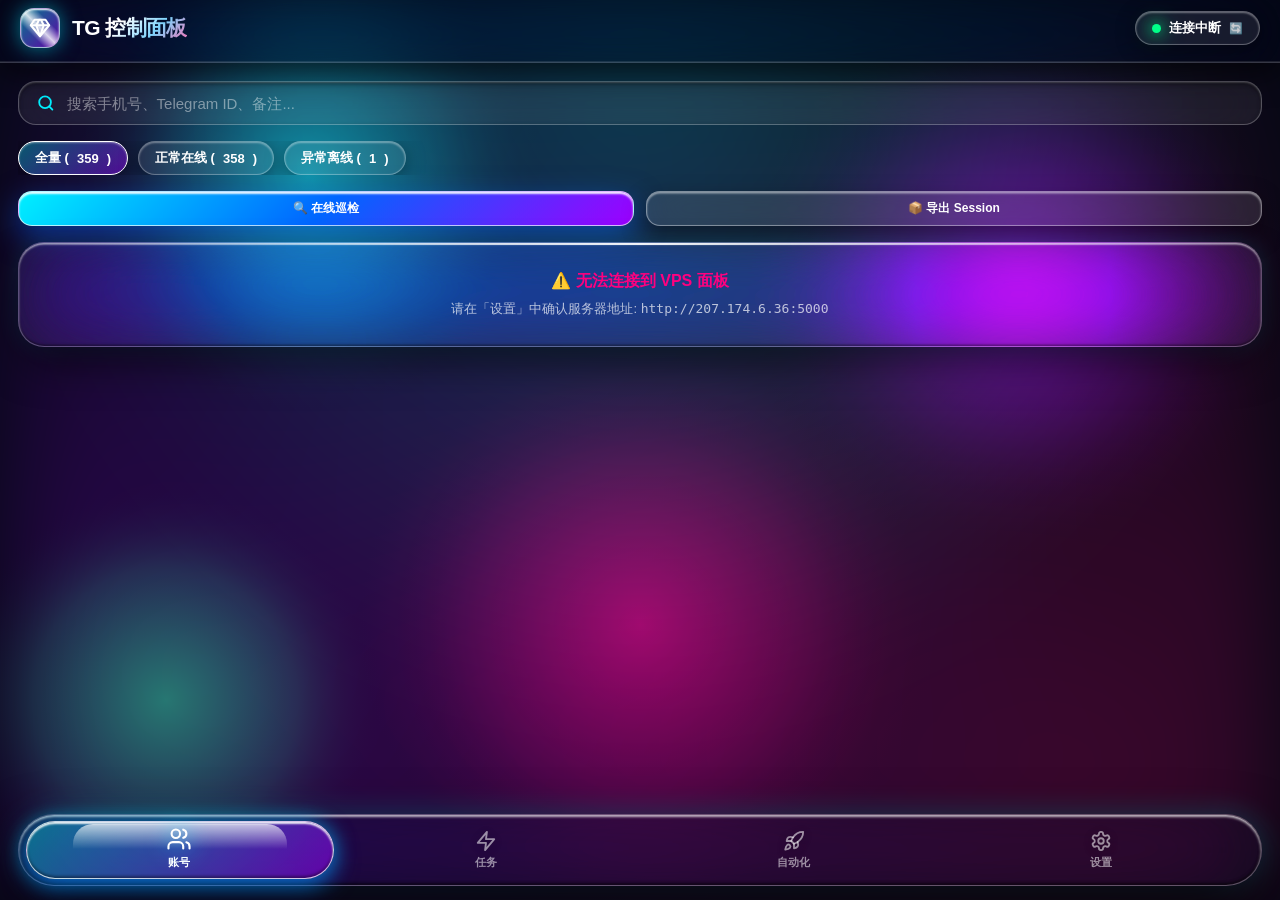
==== commit ecc8dca0: "Overhaul hyper-fluid liquid glass physics, animated morphing bubble tabbar, and vector icons" ====
--- a/TGPanelApp/www/index.html
+++ b/TGPanelApp/www/index.html
@@ -11,60 +11,66 @@
 </head>
 <body>
 
-  <!-- Dynamic Real-time Organic Liquid Mesh Canvas -->
-  <canvas id="liquid-canvas"></canvas>
-  <div class="liquid-caustic-layer"></div>
-
-  <!-- Crystal Toast Alert -->
-  <div id="toast" class="crystal-toast">系统就绪</div>
-
-  <!-- App Shell Layout -->
+  <!-- Dynamic 60FPS Fluid Light Mesh Canvas -->
+  <canvas id="fluid-canvas"></canvas>
+  <div class="liquid-glare-overlay"></div>
+
+  <!-- Toast -->
+  <div id="toast" class="liquid-toast">系统已就绪</div>
+
   <div class="app-container">
 
-    <!-- Crystal Header (Dynamic Island Style) -->
+    <!-- Crystal Header -->
     <header class="glass-header">
-      <div class="header-top">
-        <div class="brand-wrapper">
-          <div class="brand-logo-crystal">💎</div>
-          <span class="brand-title">TG 控制面板</span>
-        </div>
-        <div class="server-capsule" onclick="loadData()">
-          <span id="server-status-dot" class="neon-dot"></span>
-          <span id="server-status-text">VPS 在线</span>
-          <span style="font-size:11px; opacity:0.7;">🔄</span>
-        </div>
+      <div class="brand-wrapper">
+        <div class="liquid-gem-logo">
+          <svg width="22" height="22" viewBox="0 0 24 24" fill="none" stroke="#ffffff" stroke-width="2.2" stroke-linecap="round" stroke-linejoin="round">
+            <path d="M6 3h12l4 6-10 12L2 9z"/>
+            <path d="M11 3L8 9l4 12 4-12-3-6"/>
+            <path d="M2 9h20"/>
+          </svg>
+        </div>
+        <span class="brand-title">TG 控制面板</span>
+      </div>
+      <div class="liquid-capsule-btn" onclick="loadData()">
+        <span id="server-status-dot" class="liquid-pulse-dot"></span>
+        <span id="server-status-text">VPS 在线</span>
+        <span style="font-size:11px; opacity:0.8;">🔄</span>
       </div>
     </header>
 
     <!-- Tab 1: 账号 (Accounts) -->
-    <main id="tab-accounts" class="tab-content active">
-      <div style="display:flex; flex-direction:column; gap:16px;">
+    <main id="tab-accounts" class="tab-content" style="display:block;">
+      <div style="display:flex; flex-direction:column; gap:16px; padding:18px;">
         
-        <!-- Search Field -->
-        <div class="crystal-search-box">
-          <span style="font-size:16px; opacity:0.8;">🔍</span>
-          <input type="text" id="account-search-input" placeholder="搜索手机号、Telegram ID、备注或名称...">
+        <!-- Liquid Search -->
+        <div class="liquid-search">
+          <svg width="18" height="18" viewBox="0 0 24 24" fill="none" stroke="#00f0ff" stroke-width="2.5" stroke-linecap="round" stroke-linejoin="round">
+            <circle cx="11" cy="11" r="8"/>
+            <path d="m21 21-4.3-4.3"/>
+          </svg>
+          <input type="text" id="account-search-input" placeholder="搜索手机号、Telegram ID、备注...">
         </div>
 
         <!-- Filter Row -->
-        <div id="account-filter-row" class="filter-row">
-          <div class="crystal-pill active" data-filter="all">全量账号 (<span id="acc-count-all">359</span>)</div>
-          <div class="crystal-pill" data-filter="online">在线正常 (<span id="acc-count-online">358</span>)</div>
-          <div class="crystal-pill" data-filter="offline">异常离线 (<span id="acc-count-offline">1</span>)</div>
+        <div id="account-filter-row" style="display:flex; gap:10px; overflow-x:auto; scrollbar-width:none;">
+          <div class="liquid-capsule-btn" style="background:linear-gradient(135deg,rgba(0,240,255,0.35),rgba(157,0,255,0.45)); border-color:#fff;" data-filter="all">全量 (<span id="acc-count-all">359</span>)</div>
+          <div class="liquid-capsule-btn" data-filter="online">正常在线 (<span id="acc-count-online">358</span>)</div>
+          <div class="liquid-capsule-btn" data-filter="offline">异常离线 (<span id="acc-count-offline">1</span>)</div>
         </div>
 
         <!-- Action Grid -->
         <div style="display:grid; grid-template-columns:1fr 1fr; gap:12px;">
-          <button class="crystal-btn crystal-btn-primary crystal-btn-sm" onclick="triggerDailyCheck()">
-            🔍 一键在线巡检
+          <button class="liquid-btn liquid-btn-primary liquid-btn-sm" onclick="triggerDailyCheck()">
+            🔍 在线巡检
           </button>
-          <button class="crystal-btn crystal-btn-sm" onclick="triggerExportSessions()">
-            📦 导出 Session ZIP
+          <button class="liquid-btn liquid-btn-sm" onclick="triggerExportSessions()">
+            📦 导出 Session
           </button>
         </div>
 
         <!-- Account List Grid -->
-        <div id="accounts-list" class="accounts-grid">
+        <div id="accounts-list" style="display:flex; flex-direction:column; gap:14px;">
           <!-- Populated by app.js -->
         </div>
 
@@ -72,11 +78,11 @@
     </main>
 
     <!-- Tab 2: 任务 (Tasks) -->
-    <main id="tab-tasks" class="tab-content">
-      <div style="display:flex; flex-direction:column; gap:16px;">
+    <main id="tab-tasks" class="tab-content" style="display:none;">
+      <div style="display:flex; flex-direction:column; gap:16px; padding:18px;">
         <div style="display:flex; justify-content:space-between; align-items:center;">
-          <h2 style="font-size:19px; font-weight:800; letter-spacing:-0.5px;">实时任务引擎</h2>
-          <button class="crystal-btn crystal-btn-sm" onclick="loadTasks()">🔄 刷新</button>
+          <h2 style="font-size:20px; font-weight:800; letter-spacing:-0.5px;">实时任务调度</h2>
+          <button class="liquid-btn liquid-btn-sm" onclick="loadTasks()">🔄 刷新</button>
         </div>
         
         <div id="tasks-list" style="display:flex; flex-direction:column; gap:14px;">
@@ -86,41 +92,49 @@
     </main>
 
     <!-- Tab 3: 自动化 (Automations) -->
-    <main id="tab-automations" class="tab-content">
-      <div style="display:flex; flex-direction:column; gap:18px;">
-        <h2 style="font-size:19px; font-weight:800; letter-spacing:-0.5px;">自动化执行器</h2>
+    <main id="tab-automations" class="tab-content" style="display:none;">
+      <div style="display:flex; flex-direction:column; gap:18px; padding:18px;">
+        <h2 style="font-size:20px; font-weight:800; letter-spacing:-0.5px;">自动化执行器</h2>
         
-        <div style="display:grid; grid-template-columns:repeat(auto-fill, minmax(160px, 1fr)); gap:14px;">
+        <div style="display:grid; grid-template-columns:1fr 1fr; gap:14px;">
           
-          <div class="crystal-card" onclick="triggerAutoVerify()" style="cursor:pointer; display:flex; flex-direction:column; gap:10px;">
-            <div style="width:44px; height:44px; border-radius:14px; background:linear-gradient(135deg,rgba(0,240,255,0.3),rgba(0,112,243,0.5)); border:var(--specular-border-bright); display:flex; align-items:center; justify-content:center; font-size:22px;">⚡</div>
-            <div>
-              <div style="font-size:16px; font-weight:700;">智能入群验证</div>
-              <div style="font-size:12px; color:rgba(255,255,255,0.5);">自动过人机验证码</div>
-            </div>
-          </div>
-
-          <div class="crystal-card" onclick="triggerLuckyStar()" style="cursor:pointer; display:flex; flex-direction:column; gap:10px;">
-            <div style="width:44px; height:44px; border-radius:14px; background:linear-gradient(135deg,rgba(255,0,127,0.3),rgba(138,43,226,0.5)); border:var(--specular-border-bright); display:flex; align-items:center; justify-content:center; font-size:22px;">🎰</div>
-            <div>
-              <div style="font-size:16px; font-weight:700;">幸运星抽奖</div>
-              <div style="font-size:12px; color:rgba(255,255,255,0.5);">全量账号批量领福利</div>
-            </div>
-          </div>
-
-          <div class="crystal-card" onclick="triggerDailyCheck()" style="cursor:pointer; display:flex; flex-direction:column; gap:10px;">
-            <div style="width:44px; height:44px; border-radius:14px; background:linear-gradient(135deg,rgba(0,255,170,0.3),rgba(0,240,255,0.5)); border:var(--specular-border-bright); display:flex; align-items:center; justify-content:center; font-size:22px;">📅</div>
-            <div>
-              <div style="font-size:16px; font-weight:700;">每日自动签到</div>
-              <div style="font-size:12px; color:rgba(255,255,255,0.5);">多账号 Bot 自动化</div>
-            </div>
-          </div>
-
-          <div class="crystal-card" onclick="triggerExportSessions()" style="cursor:pointer; display:flex; flex-direction:column; gap:10px;">
-            <div style="width:44px; height:44px; border-radius:14px; background:linear-gradient(135deg,rgba(138,43,226,0.3),rgba(255,0,127,0.5)); border:var(--specular-border-bright); display:flex; align-items:center; justify-content:center; font-size:22px;">📦</div>
-            <div>
-              <div style="font-size:16px; font-weight:700;">全量导出</div>
-              <div style="font-size:12px; color:rgba(255,255,255,0.5);">打包 .session 会话</div>
+          <div class="liquid-card" onclick="triggerAutoVerify()" style="cursor:pointer; display:flex; flex-direction:column; gap:12px;">
+            <div style="width:46px; height:46px; border-radius:16px; background:linear-gradient(135deg,rgba(0,240,255,0.4),rgba(0,102,255,0.6)); border:1.5px solid rgba(255,255,255,0.6); display:flex; align-items:center; justify-content:center; box-shadow:0 0 20px rgba(0,240,255,0.5);">
+              <svg width="24" height="24" viewBox="0 0 24 24" fill="none" stroke="#fff" stroke-width="2.5" stroke-linecap="round" stroke-linejoin="round"><path d="M13 2L3 14h9l-1 8 10-12h-9l1-8z"/></svg>
+            </div>
+            <div>
+              <div style="font-size:16px; font-weight:800;">入群验证</div>
+              <div style="font-size:12px; color:rgba(255,255,255,0.6);">智能过人机验证</div>
+            </div>
+          </div>
+
+          <div class="liquid-card" onclick="triggerLuckyStar()" style="cursor:pointer; display:flex; flex-direction:column; gap:12px;">
+            <div style="width:46px; height:46px; border-radius:16px; background:linear-gradient(135deg,rgba(255,0,127,0.4),rgba(157,0,255,0.6)); border:1.5px solid rgba(255,255,255,0.6); display:flex; align-items:center; justify-content:center; box-shadow:0 0 20px rgba(255,0,127,0.5);">
+              <svg width="24" height="24" viewBox="0 0 24 24" fill="none" stroke="#fff" stroke-width="2.5" stroke-linecap="round" stroke-linejoin="round"><path d="M12 2l3.09 6.26L22 9.27l-5 4.87 1.18 6.88L12 17.77l-6.18 3.25L7 14.14 2 9.27l6.91-1.01L12 2z"/></svg>
+            </div>
+            <div>
+              <div style="font-size:16px; font-weight:800;">幸运星抽奖</div>
+              <div style="font-size:12px; color:rgba(255,255,255,0.6);">批量抽奖福利</div>
+            </div>
+          </div>
+
+          <div class="liquid-card" onclick="triggerDailyCheck()" style="cursor:pointer; display:flex; flex-direction:column; gap:12px;">
+            <div style="width:46px; height:46px; border-radius:16px; background:linear-gradient(135deg,rgba(0,255,136,0.4),rgba(0,240,255,0.6)); border:1.5px solid rgba(255,255,255,0.6); display:flex; align-items:center; justify-content:center; box-shadow:0 0 20px rgba(0,255,136,0.5);">
+              <svg width="24" height="24" viewBox="0 0 24 24" fill="none" stroke="#fff" stroke-width="2.5" stroke-linecap="round" stroke-linejoin="round"><rect x="3" y="4" width="18" height="18" rx="2" ry="2"/><line x1="16" y1="2" x2="16" y2="6"/><line x1="8" y1="2" x2="8" y2="6"/><line x1="3" y1="10" x2="21" y2="10"/><path d="m9 16 2 2 4-4"/></svg>
+            </div>
+            <div>
+              <div style="font-size:16px; font-weight:800;">自动签到</div>
+              <div style="font-size:12px; color:rgba(255,255,255,0.6);">多账号 Bot 签到</div>
+            </div>
+          </div>
+
+          <div class="liquid-card" onclick="triggerExportSessions()" style="cursor:pointer; display:flex; flex-direction:column; gap:12px;">
+            <div style="width:46px; height:46px; border-radius:16px; background:linear-gradient(135deg,rgba(157,0,255,0.4),rgba(255,0,127,0.6)); border:1.5px solid rgba(255,255,255,0.6); display:flex; align-items:center; justify-content:center; box-shadow:0 0 20px rgba(157,0,255,0.5);">
+              <svg width="24" height="24" viewBox="0 0 24 24" fill="none" stroke="#fff" stroke-width="2.5" stroke-linecap="round" stroke-linejoin="round"><path d="M21 16V8a2 2 0 0 0-1-1.73l-7-4a2 2 0 0 0-2 0l-7 4A2 2 0 0 0 3 8v8a2 2 0 0 0 1 1.73l7 4a2 2 0 0 0 2 0l7-4A2 2 0 0 0 21 16z"/><polyline points="3.27 6.96 12 12.01 20.73 6.96"/><line x1="12" y1="22.08" x2="12" y2="12"/></svg>
+            </div>
+            <div>
+              <div style="font-size:16px; font-weight:800;">导出 Session</div>
+              <div style="font-size:12px; color:rgba(255,255,255,0.6);">打包全量会话</div>
             </div>
           </div>
 
@@ -129,67 +143,79 @@
     </main>
 
     <!-- Tab 4: 设置 (Settings) -->
-    <main id="tab-settings" class="tab-content">
-      <div style="display:flex; flex-direction:column; gap:18px;">
-        <h2 style="font-size:19px; font-weight:800; letter-spacing:-0.5px;">系统与连接配置</h2>
-
-        <div class="crystal-card" style="display:flex; flex-direction:column; gap:14px;">
-          <div style="font-size:15px; font-weight:700;">VPS 服务器 API 直连地址</div>
-          <div class="crystal-search-box">
+    <main id="tab-settings" class="tab-content" style="display:none;">
+      <div style="display:flex; flex-direction:column; gap:18px; padding:18px;">
+        <h2 style="font-size:20px; font-weight:800; letter-spacing:-0.5px;">系统与连接</h2>
+
+        <div class="liquid-card" style="display:flex; flex-direction:column; gap:14px;">
+          <div style="font-size:15px; font-weight:800;">VPS 服务器直连地址</div>
+          <div class="liquid-search">
             <input type="text" id="server-url-input" placeholder="http://207.174.6.36:5000">
           </div>
-          <button class="crystal-btn crystal-btn-primary" onclick="saveServerSettings()">
-            💾 保存并同步连接
+          <button class="liquid-btn liquid-btn-primary" onclick="saveServerSettings()">
+            💾 保存并连接
           </button>
         </div>
 
-        <div class="crystal-card" style="display:flex; flex-direction:column; gap:8px; font-size:13px; color:rgba(255,255,255,0.75);">
+        <div class="liquid-card" style="display:flex; flex-direction:column; gap:8px; font-size:13px; color:rgba(255,255,255,0.8);">
           <div style="font-weight:800; font-size:16px; color:#fff; display:flex; align-items:center; gap:8px;">
-            <span>💎</span> TGPanel iOS Future Edition
-          </div>
-          <p>设计语言: <strong>iOS 27 VisionOS Hyper-Liquid Glass</strong></p>
-          <p>架构模式: <strong>Swift WKWebView 原生容器 (零侵入云端)</strong></p>
-          <p>当前版本: <strong>v3.2.0 (Crystal Refraction)</strong></p>
+            <span>💎</span> TGPanel iOS 27 Vision Edition
+          </div>
+          <p>设计风格: <strong>True Prismatic Liquid Glass</strong></p>
+          <p>内核模式: <strong>Native Swift + 60FPS Fluid Shader</strong></p>
+          <p>版本号: <strong>v3.3.0 (Liquid Masterpiece)</strong></p>
         </div>
       </div>
     </main>
 
   </div>
 
-  <!-- Terminal Log Sheet Modal -->
-  <div id="log-modal" class="modal-backdrop" onclick="if(event.target===this)closeLogModal()">
-    <div class="modal-sheet">
-      <div class="modal-bar"></div>
+  <!-- Realtime Log Terminal Sheet Modal -->
+  <div id="log-modal" style="position:fixed; top:0; left:0; right:0; bottom:0; background:rgba(0,0,0,0.75); backdrop-filter:blur(30px); z-index:10000; display:none; align-items:flex-end;" onclick="if(event.target===this)closeLogModal()">
+    <div style="width:100%; max-height:85vh; background:rgba(6,12,24,0.85); border-top:1.5px solid rgba(255,255,255,0.5); border-radius:36px 36px 0 0; padding:24px 20px calc(var(--safe-bottom) + 24px); box-shadow:0 -25px 60px rgba(0,0,0,0.9); display:flex; flex-direction:column; gap:16px;">
+      <div style="width:44px; height:5px; background:rgba(255,255,255,0.4); border-radius:99px; align-self:center;"></div>
       <div style="display:flex; justify-content:space-between; align-items:center;">
         <h3 id="log-modal-title" style="font-size:18px; font-weight:800;">任务控制台输出</h3>
-        <button class="crystal-btn crystal-btn-sm" onclick="closeLogModal()">✕ 关闭</button>
-      </div>
-      <div id="terminal-log-content" class="terminal-view">
+        <button class="liquid-btn liquid-btn-sm" onclick="closeLogModal()">✕ 关闭</button>
+      </div>
+      <div id="terminal-log-content" style="background:rgba(2,4,8,0.9); border:1px solid rgba(255,255,255,0.12); border-radius:18px; padding:16px; font-family:ui-monospace,monospace; font-size:12px; color:#6ee7b7; max-height:380px; overflow-y:auto; white-space:pre-wrap; line-height:1.6;">
         正在拉取最新控制台输出...
       </div>
     </div>
   </div>
 
-  <!-- Prismatic Floating Crystal Tab Bar -->
-  <nav class="crystal-tabbar">
-    <div class="tab-btn active" data-tab="accounts">
-      <span class="tab-icon">👥</span>
-      <span>账号</span>
-    </div>
-    <div class="tab-btn" data-tab="tasks" style="position:relative;">
-      <span class="tab-icon">⚡</span>
-      <span>任务</span>
-      <span id="task-running-badge" style="display:none; position:absolute; top:6px; right:14px; background:var(--neon-cyan); color:#000; font-size:9px; font-weight:900; padding:1px 6px; border-radius:10px; box-shadow:0 0 10px var(--neon-cyan);"></span>
-    </div>
-    <div class="tab-btn" data-tab="automations">
-      <span class="tab-icon">🚀</span>
-      <span>自动化</span>
-    </div>
-    <div class="tab-btn" data-tab="settings">
-      <span class="tab-icon">⚙️</span>
-      <span>设置</span>
-    </div>
-  </nav>
+  <!-- Prismatic Liquid Floating Tab Bar with Morphing Fluid Bubble -->
+  <div class="tabbar-outer-wrapper">
+    <nav class="liquid-prismatic-tabbar">
+      <!-- The dynamic fluid bubble indicator that stretches and slides -->
+      <div id="liquid-bubble" class="liquid-bubble-indicator"></div>
+
+      <!-- Tab 1: 账号 -->
+      <div class="liquid-tab-item active" data-tab="accounts" data-index="0">
+        <svg viewBox="0 0 24 24"><path d="M16 21v-2a4 4 0 0 0-4-4H6a4 4 0 0 0-4 4v2"/><circle cx="9" cy="7" r="4"/><path d="M22 21v-2a4 4 0 0 0-3-3.87"/><path d="M16 3.13a4 4 0 0 1 0 7.75"/></svg>
+        <span>账号</span>
+      </div>
+
+      <!-- Tab 2: 任务 -->
+      <div class="liquid-tab-item" data-tab="tasks" data-index="1" style="position:relative;">
+        <svg viewBox="0 0 24 24"><polygon points="13 2 3 14 12 14 11 22 21 10 12 10 13 2"/></svg>
+        <span>任务</span>
+        <span id="task-running-badge" style="display:none; position:absolute; top:4px; right:16px; background:var(--fluid-cyan); color:#000; font-size:9px; font-weight:900; padding:1px 6px; border-radius:10px; box-shadow:0 0 12px var(--fluid-cyan);"></span>
+      </div>
+
+      <!-- Tab 3: 自动化 -->
+      <div class="liquid-tab-item" data-tab="automations" data-index="2">
+        <svg viewBox="0 0 24 24"><path d="M4.5 16.5c-1.5 1.26-2 5-2 5s3.74-.5 5-2c.71-.84.7-2.13-.09-2.91a2.18 2.18 0 0 0-2.91-.09z"/><path d="m12 15-3-3a22 22 0 0 1 2-3.95A12.88 12.88 0 0 1 22 2c0 2.72-.78 7.5-6 11a22.35 22.35 0 0 1-4 2z"/><path d="M9 12H4s.55-3.03 2-4c1.62-1.08 5 0 5 0"/><path d="M12 15v5s3.03-.55 4-2c1.08-1.62 0-5 0-5"/></svg>
+        <span>自动化</span>
+      </div>
+
+      <!-- Tab 4: 设置 -->
+      <div class="liquid-tab-item" data-tab="settings" data-index="3">
+        <svg viewBox="0 0 24 24"><path d="M12.22 2h-.44a2 2 0 0 0-2 2v.18a2 2 0 0 1-1 1.73l-.43.25a2 2 0 0 1-2 0l-.15-.08a2 2 0 0 0-2.73.73l-.22.38a2 2 0 0 0 .73 2.73l.15.1a2 2 0 0 1 1 1.72v.51a2 2 0 0 1-1 1.74l-.15.09a2 2 0 0 0-.73 2.73l.22.38a2 2 0 0 0 2.73.73l.15-.08a2 2 0 0 1 2 0l.43.25a2 2 0 0 1 1 1.73V20a2 2 0 0 0 2 2h.44a2 2 0 0 0 2-2v-.18a2 2 0 0 1 1-1.73l.43-.25a2 2 0 0 1 2 0l.15.08a2 2 0 0 0 2.73-.73l.22-.39a2 2 0 0 0-.73-2.73l-.15-.08a2 2 0 0 1-1-1.74v-.5a2 2 0 0 1 1-1.74l.15-.09a2 2 0 0 0 .73-2.73l-.22-.38a2 2 0 0 0-2.73-.73l-.15.08a2 2 0 0 1-2 0l-.43-.25a2 2 0 0 1-1-1.73V4a2 2 0 0 0-2-2z"/><circle cx="12" cy="12" r="3"/></svg>
+        <span>设置</span>
+      </div>
+    </nav>
+  </div>
 
   <script src="app.js"></script>
 </body>
--- a/TGPanelApp/www/styles.css
+++ b/TGPanelApp/www/styles.css
@@ -1,46 +1,23 @@
 /* ==========================================================================
-   iOS 27 / visionOS Future Edition: Hyper-Fluid Liquid Glassmorphism CSS Engine
+   TRUE HYPER-FLUID LIQUID GLASS (iOS 27 / visionOS Specular & Caustics Engine)
    ========================================================================== */
 
 :root {
-  --bg-deep-void: #03060c;
+  --bg-dark: #030712;
   
-  /* Futuristic Prismatic Liquid Spectrum */
-  --neon-cyan: #00f0ff;
-  --neon-electric-blue: #0070f3;
-  --neon-violet: #8a2be2;
-  --neon-magenta: #ff007f;
-  --neon-mint: #00ffaa;
-  --neon-amber: #ff9900;
-  --neon-crimson: #ff3344;
-
-  /* True Crystal Liquid Glass Materials */
-  --glass-crystal-card: rgba(16, 24, 44, 0.42);
-  --glass-crystal-sheet: rgba(10, 16, 32, 0.78);
-  --glass-crystal-pill: rgba(255, 255, 255, 0.06);
+  /* Futuristic Prismatic Spectrum */
+  --fluid-cyan: #00f0ff;
+  --fluid-blue: #0066ff;
+  --fluid-purple: #9d00ff;
+  --fluid-pink: #ff007f;
+  --fluid-emerald: #00ff88;
+
+  /* True Optical Crystal Glass */
+  --crystal-glass-bg: rgba(255, 255, 255, 0.07);
+  --crystal-glass-border: rgba(255, 255, 255, 0.35);
+  --crystal-rim-glow: rgba(0, 240, 255, 0.45);
   
-  /* Specular Light Borders */
-  --specular-border: 1px solid rgba(255, 255, 255, 0.22);
-  --specular-border-bright: 1px solid rgba(255, 255, 255, 0.45);
-  --specular-border-cyan: 1px solid rgba(0, 240, 255, 0.5);
-  
-  /* Futuristic Inner Refraction Shadows */
-  --shadow-crystal: 
-    0 24px 48px -12px rgba(0, 0, 0, 0.75),
-    inset 0 1.5px 1.5px 0 rgba(255, 255, 255, 0.5),
-    inset 0 -1.5px 2px 0 rgba(0, 0, 0, 0.5),
-    0 0 20px rgba(0, 240, 255, 0.1);
-
-  --shadow-crystal-glow: 
-    0 20px 40px rgba(0, 0, 0, 0.6),
-    0 0 30px rgba(0, 240, 255, 0.35),
-    inset 0 1.5px 2px rgba(255, 255, 255, 0.7);
-
-  /* Deep Apple Retinal Typography */
-  --font-primary: -apple-system, BlinkMacSystemFont, "SF Pro Display", "SF Pro Text", system-ui, sans-serif;
-  --font-mono: ui-monospace, "SF Mono", monospace;
-  
-  --safe-top: env(safe-area-inset-top, 28px);
+  --safe-top: env(safe-area-inset-top, 24px);
   --safe-bottom: env(safe-area-inset-bottom, 24px);
 }
 
@@ -54,27 +31,21 @@
   -webkit-user-select: none;
 }
 
-input, textarea {
-  user-select: auto;
-  -webkit-user-select: auto;
-}
-
 body {
-  font-family: var(--font-primary);
-  background: var(--bg-deep-void);
+  font-family: -apple-system, BlinkMacSystemFont, "SF Pro Display", "SF Pro", "Helvetica Neue", sans-serif;
+  background: var(--bg-dark);
   color: #ffffff;
   min-height: 100vh;
   min-height: -webkit-fill-available;
   overflow-x: hidden;
   position: relative;
-  line-height: 1.5;
   -webkit-font-smoothing: antialiased;
 }
 
 /* ==========================================================================
-   Interactive Liquid Mesh Canvas & Dynamic Caustics
-   ========================================================================== */
-#liquid-canvas {
+   Background High-Energy Liquid Light Mesh
+   ========================================================================== */
+#fluid-canvas {
   position: fixed;
   top: 0;
   left: 0;
@@ -84,7 +55,7 @@
   pointer-events: none;
 }
 
-.liquid-caustic-layer {
+.liquid-glare-overlay {
   position: fixed;
   top: 0;
   left: 0;
@@ -92,475 +63,371 @@
   bottom: 0;
   z-index: -1;
   pointer-events: none;
-  background: radial-gradient(circle at 50% 20%, rgba(0, 240, 255, 0.15) 0%, transparent 60%),
-              radial-gradient(circle at 80% 80%, rgba(255, 0, 127, 0.15) 0%, transparent 65%),
-              radial-gradient(circle at 20% 70%, rgba(138, 43, 226, 0.2) 0%, transparent 70%);
-  filter: blur(40px);
+  background: radial-gradient(circle at 50% 10%, rgba(0, 240, 255, 0.22) 0%, transparent 60%),
+              radial-gradient(circle at 85% 85%, rgba(255, 0, 127, 0.22) 0%, transparent 65%),
+              radial-gradient(circle at 15% 75%, rgba(157, 0, 255, 0.25) 0%, transparent 70%);
+  filter: blur(50px);
   mix-blend-mode: screen;
 }
 
-/* Ripple effect container */
-.ripple-wave {
-  position: fixed;
-  border-radius: 50%;
-  transform: translate(-50%, -50%) scale(0);
-  background: radial-gradient(circle, rgba(0, 240, 255, 0.4) 0%, rgba(138, 43, 226, 0.2) 50%, transparent 70%);
-  pointer-events: none;
-  z-index: -1;
-  animation: rippleExpand 1.2s cubic-bezier(0.1, 0.8, 0.3, 1) forwards;
-}
-
-@keyframes rippleExpand {
-  0% { transform: translate(-50%, -50%) scale(0.1); opacity: 0.8; }
-  100% { transform: translate(-50%, -50%) scale(3.5); opacity: 0; }
-}
-
-/* ==========================================================================
-   App Shell Layout
+/* ==========================================================================
+   App Shell & Dynamic Header
    ========================================================================== */
 .app-container {
   display: flex;
   flex-direction: column;
   min-height: 100vh;
-  padding-bottom: calc(105px + var(--safe-bottom));
-}
-
-/* Dynamic Island Capsule Top Header */
+  padding-bottom: calc(115px + var(--safe-bottom));
+}
+
 .glass-header {
   position: sticky;
   top: 0;
   z-index: 100;
-  padding: calc(var(--safe-top) + 10px) 18px 14px;
-  background: rgba(4, 7, 14, 0.55);
-  backdrop-filter: blur(50px) saturate(240%) brightness(110%);
-  -webkit-backdrop-filter: blur(50px) saturate(240%) brightness(110%);
-  border-bottom: var(--specular-border);
-  box-shadow: 0 10px 30px rgba(0, 0, 0, 0.5), inset 0 -1px 0 rgba(255, 255, 255, 0.1);
-  display: flex;
-  flex-direction: column;
+  padding: calc(var(--safe-top) + 8px) 20px 14px;
+  background: rgba(3, 7, 18, 0.45);
+  backdrop-filter: blur(35px) saturate(220%) brightness(120%);
+  -webkit-backdrop-filter: blur(35px) saturate(220%) brightness(120%);
+  border-bottom: 1px solid rgba(255, 255, 255, 0.2);
+  box-shadow: 0 10px 30px rgba(0,0,0,0.6), inset 0 -1px 0 rgba(255,255,255,0.1);
+  display: flex;
+  justify-content: space-between;
+  align-items: center;
+}
+
+.brand-wrapper {
+  display: flex;
+  align-items: center;
   gap: 12px;
 }
 
-.header-top {
-  display: flex;
-  align-items: center;
-  justify-content: space-between;
-}
-
-.brand-wrapper {
-  display: flex;
-  align-items: center;
-  gap: 12px;
-}
-
-.brand-logo-crystal {
-  width: 38px;
-  height: 38px;
+.liquid-gem-logo {
+  width: 40px;
+  height: 40px;
   border-radius: 14px;
-  background: linear-gradient(135deg, rgba(0, 240, 255, 0.35), rgba(138, 43, 226, 0.55));
-  border: var(--specular-border-bright);
-  box-shadow: var(--shadow-crystal-glow);
+  background: linear-gradient(135deg, rgba(0, 240, 255, 0.5), rgba(157, 0, 255, 0.6));
+  border: 1.5px solid rgba(255, 255, 255, 0.6);
+  box-shadow: 0 0 20px rgba(0, 240, 255, 0.5), inset 0 1px 2px #fff;
   display: flex;
   align-items: center;
   justify-content: center;
-  font-size: 20px;
+  position: relative;
+  overflow: hidden;
+}
+
+.liquid-gem-logo::after {
+  content: '';
+  position: absolute;
+  top: -50%;
+  left: -50%;
+  width: 200%;
+  height: 200%;
+  background: linear-gradient(45deg, transparent 40%, rgba(255,255,255,0.8) 50%, transparent 60%);
+  animation: shineLogo 4s infinite;
+}
+
+@keyframes shineLogo {
+  0% { transform: translateX(-100%); }
+  40%, 100% { transform: translateX(100%); }
 }
 
 .brand-title {
-  font-size: 20px;
+  font-size: 21px;
   font-weight: 800;
   letter-spacing: -0.6px;
-  background: linear-gradient(135deg, #ffffff 30%, #67e8f9 70%, #d8b4fe 100%);
+  background: linear-gradient(135deg, #ffffff 40%, #7dd3fc 70%, #f472b6 100%);
   -webkit-background-clip: text;
   -webkit-text-fill-color: transparent;
 }
 
-.server-capsule {
+.liquid-capsule-btn {
   display: flex;
   align-items: center;
   gap: 8px;
-  padding: 6px 14px;
-  background: var(--glass-crystal-pill);
-  border: var(--specular-border);
+  padding: 7px 16px;
+  background: rgba(255, 255, 255, 0.08);
+  border: 1px solid rgba(255, 255, 255, 0.3);
   border-radius: 999px;
-  font-size: 12px;
-  font-weight: 600;
-  color: rgba(255, 255, 255, 0.85);
-  box-shadow: inset 0 1px 1px rgba(255, 255, 255, 0.3);
+  font-size: 13px;
+  font-weight: 700;
+  color: #fff;
+  box-shadow: 0 4px 20px rgba(0,0,0,0.4), inset 0 1px 2px rgba(255,255,255,0.4);
   cursor: pointer;
-  transition: all 0.25s cubic-bezier(0.34, 1.56, 0.64, 1);
-}
-
-.server-capsule:active {
+  transition: transform 0.2s cubic-bezier(0.34, 1.56, 0.64, 1);
+}
+
+.liquid-capsule-btn:active {
   transform: scale(0.92);
 }
 
-.neon-dot {
-  width: 8px;
-  height: 8px;
+.liquid-pulse-dot {
+  width: 9px;
+  height: 9px;
   border-radius: 50%;
-  background: var(--neon-mint);
-  box-shadow: 0 0 12px var(--neon-mint), 0 0 20px var(--neon-mint);
-  animation: neonBreath 2s infinite ease-in-out;
-}
-
-.neon-dot.offline {
-  background: var(--neon-crimson);
-  box-shadow: 0 0 12px var(--neon-crimson);
-  animation: none;
-}
-
-@keyframes neonBreath {
+  background: var(--fluid-emerald);
+  box-shadow: 0 0 14px var(--fluid-emerald), 0 0 24px var(--fluid-emerald);
+  animation: liquidPulse 2s infinite ease-in-out;
+}
+
+@keyframes liquidPulse {
   0%, 100% { transform: scale(1); opacity: 1; }
-  50% { transform: scale(1.3); opacity: 0.6; }
-}
-
-/* ==========================================================================
-   True Liquid Crystal Cards
-   ========================================================================== */
-.crystal-card {
-  background: var(--glass-crystal-card);
-  backdrop-filter: blur(45px) saturate(220%) brightness(115%);
-  -webkit-backdrop-filter: blur(45px) saturate(220%) brightness(115%);
-  border: var(--specular-border);
-  border-radius: 24px;
-  padding: 18px;
-  box-shadow: var(--shadow-crystal);
+  50% { transform: scale(1.35); opacity: 0.5; }
+}
+
+/* ==========================================================================
+   True Liquid Glass Cards
+   ========================================================================== */
+.liquid-card {
+  background: rgba(255, 255, 255, 0.06);
+  backdrop-filter: blur(40px) saturate(220%) brightness(125%);
+  -webkit-backdrop-filter: blur(40px) saturate(220%) brightness(125%);
+  border: 1.5px solid rgba(255, 255, 255, 0.25);
+  border-radius: 26px;
+  padding: 20px;
+  box-shadow: 
+    0 20px 45px -10px rgba(0, 0, 0, 0.7),
+    inset 0 1.5px 2px 0 rgba(255, 255, 255, 0.6),
+    inset 0 -1.5px 2px 0 rgba(0, 0, 0, 0.4),
+    0 0 25px rgba(0, 240, 255, 0.12);
   position: relative;
   overflow: hidden;
-  transition: transform 0.25s cubic-bezier(0.34, 1.56, 0.64, 1), border-color 0.3s ease;
-}
-
-.crystal-card::before {
+  transition: transform 0.3s cubic-bezier(0.34, 1.56, 0.64, 1), border-color 0.3s;
+}
+
+.liquid-card::before {
   content: '';
   position: absolute;
   top: 0;
   left: 0;
   right: 0;
-  height: 1px;
-  background: linear-gradient(90deg, rgba(255,255,255,0) 0%, rgba(255,255,255,0.65) 50%, rgba(255,255,255,0) 100%);
-}
-
-.crystal-card:active {
+  height: 1.5px;
+  background: linear-gradient(90deg, rgba(255,255,255,0) 0%, rgba(255,255,255,0.9) 50%, rgba(255,255,255,0) 100%);
+}
+
+.liquid-card:active {
   transform: scale(0.975);
 }
 
-/* Search Field (Ultra Frosted Capsule) */
-.crystal-search-box {
-  display: flex;
-  align-items: center;
-  background: rgba(255, 255, 255, 0.05);
-  border: var(--specular-border);
-  border-radius: 16px;
-  padding: 10px 16px;
+/* ==========================================================================
+   Liquid Prismatic Interactive Floating Tab Bar (The Holy Grail)
+   ========================================================================== */
+.tabbar-outer-wrapper {
+  position: fixed;
+  bottom: calc(var(--safe-bottom) + 14px);
+  left: 18px;
+  right: 18px;
+  z-index: 999;
+}
+
+.liquid-prismatic-tabbar {
+  position: relative;
+  height: 72px;
+  background: rgba(8, 14, 28, 0.5);
+  backdrop-filter: blur(45px) saturate(240%) brightness(125%);
+  -webkit-backdrop-filter: blur(45px) saturate(240%) brightness(125%);
+  border: 1.5px solid rgba(255, 255, 255, 0.3);
+  border-radius: 40px;
+  display: flex;
+  justify-content: space-between;
+  align-items: center;
+  padding: 6px;
+  box-shadow: 
+    0 25px 60px rgba(0, 0, 0, 0.85),
+    inset 0 2px 2.5px rgba(255, 255, 255, 0.7),
+    inset 0 -2px 3px rgba(0, 0, 0, 0.6),
+    0 0 30px rgba(0, 240, 255, 0.25);
+}
+
+/* Moving Gelatin / Liquid Blob that morphs and slides behind active tab */
+.liquid-bubble-indicator {
+  position: absolute;
+  top: 6px;
+  bottom: 6px;
+  border-radius: 34px;
+  background: linear-gradient(135deg, rgba(0, 240, 255, 0.45), rgba(157, 0, 255, 0.55));
+  border: 1.5px solid rgba(255, 255, 255, 0.75);
+  box-shadow: 
+    0 8px 24px rgba(0, 112, 243, 0.6),
+    0 0 20px rgba(0, 240, 255, 0.5),
+    inset 0 2px 2px rgba(255, 255, 255, 0.9),
+    inset 0 -2px 3px rgba(0, 0, 0, 0.4);
+  pointer-events: none;
+  transition: all 0.42s cubic-bezier(0.34, 1.56, 0.64, 1);
+  z-index: 1;
+}
+
+/* Glass shine on top of the bubble */
+.liquid-bubble-indicator::after {
+  content: '';
+  position: absolute;
+  top: 2px;
+  left: 15%;
+  right: 15%;
+  height: 45%;
+  background: linear-gradient(180deg, rgba(255, 255, 255, 0.7) 0%, rgba(255, 255, 255, 0) 100%);
+  border-radius: 20px 20px 0 0;
+}
+
+.liquid-tab-item {
+  flex: 1;
+  height: 100%;
+  display: flex;
+  flex-direction: column;
+  align-items: center;
+  justify-content: center;
+  gap: 3px;
+  color: rgba(255, 255, 255, 0.55);
+  font-size: 11px;
+  font-weight: 700;
+  cursor: pointer;
+  z-index: 2;
+  position: relative;
+  transition: color 0.3s ease, transform 0.25s cubic-bezier(0.34, 1.56, 0.64, 1);
+}
+
+.liquid-tab-item svg {
+  width: 22px;
+  height: 22px;
+  fill: none;
+  stroke: currentColor;
+  stroke-width: 2;
+  stroke-linecap: round;
+  stroke-linejoin: round;
+  filter: drop-shadow(0 2px 4px rgba(0,0,0,0.3));
+  transition: all 0.35s cubic-bezier(0.34, 1.56, 0.64, 1);
+}
+
+.liquid-tab-item.active {
+  color: #ffffff;
+}
+
+.liquid-tab-item.active svg {
+  stroke: #ffffff;
+  transform: translateY(-2px) scale(1.15);
+  filter: drop-shadow(0 0 10px #00f0ff);
+}
+
+.liquid-tab-item:active {
+  transform: scale(0.88);
+}
+
+/* ==========================================================================
+   Interactive Liquid Elements
+   ========================================================================== */
+.liquid-search {
+  display: flex;
+  align-items: center;
+  background: rgba(255, 255, 255, 0.07);
+  backdrop-filter: blur(25px);
+  -webkit-backdrop-filter: blur(25px);
+  border: 1.5px solid rgba(255, 255, 255, 0.25);
+  border-radius: 18px;
+  padding: 12px 18px;
   gap: 12px;
-  box-shadow: inset 0 2px 4px rgba(0, 0, 0, 0.3), inset 0 1px 1px rgba(255, 255, 255, 0.15);
+  box-shadow: inset 0 2px 4px rgba(0, 0, 0, 0.4), inset 0 1px 1.5px rgba(255, 255, 255, 0.3);
   transition: all 0.3s ease;
 }
 
-.crystal-search-box:focus-within {
-  background: rgba(255, 255, 255, 0.09);
-  border-color: var(--neon-cyan);
-  box-shadow: 0 0 25px rgba(0, 240, 255, 0.3), inset 0 1px 1px rgba(255, 255, 255, 0.4);
-}
-
-.crystal-search-box input {
+.liquid-search:focus-within {
+  background: rgba(255, 255, 255, 0.12);
+  border-color: var(--fluid-cyan);
+  box-shadow: 0 0 25px rgba(0, 240, 255, 0.4), inset 0 1px 2px rgba(255, 255, 255, 0.6);
+}
+
+.liquid-search input {
   background: transparent;
   border: none;
   outline: none;
   color: #fff;
   font-size: 15px;
+  font-weight: 500;
   width: 100%;
 }
 
-.crystal-search-box input::placeholder {
-  color: rgba(255, 255, 255, 0.4);
-}
-
-/* Prismatic Segment Filter Row */
-.filter-row {
-  display: flex;
-  gap: 10px;
-  overflow-x: auto;
-  padding: 4px 0;
-  scrollbar-width: none;
-}
-.filter-row::-webkit-scrollbar {
-  display: none;
-}
-
-.crystal-pill {
-  padding: 8px 16px;
-  border-radius: 999px;
-  background: var(--glass-crystal-pill);
-  border: var(--specular-border);
-  font-size: 13px;
-  font-weight: 600;
-  color: rgba(255, 255, 255, 0.7);
-  white-space: nowrap;
-  cursor: pointer;
-  box-shadow: inset 0 1px 1px rgba(255, 255, 255, 0.2);
-  transition: all 0.28s cubic-bezier(0.34, 1.56, 0.64, 1);
-}
-
-.crystal-pill.active {
-  background: linear-gradient(135deg, rgba(0, 240, 255, 0.35), rgba(138, 43, 226, 0.45));
-  border: var(--specular-border-bright);
-  color: #fff;
-  box-shadow: 0 6px 20px rgba(0, 240, 255, 0.35), inset 0 1px 2px rgba(255, 255, 255, 0.8);
-  transform: translateY(-2px);
-}
-
-/* Buttons with Liquid Bounce */
-.crystal-btn {
+.liquid-search input::placeholder {
+  color: rgba(255, 255, 255, 0.45);
+}
+
+.liquid-btn {
   display: inline-flex;
   align-items: center;
   justify-content: center;
   gap: 8px;
-  padding: 12px 20px;
-  border-radius: 16px;
+  padding: 13px 22px;
+  border-radius: 18px;
   font-size: 14px;
-  font-weight: 700;
-  border: var(--specular-border);
-  background: rgba(255, 255, 255, 0.08);
+  font-weight: 800;
+  border: 1.5px solid rgba(255, 255, 255, 0.4);
+  background: rgba(255, 255, 255, 0.1);
+  backdrop-filter: blur(20px);
+  -webkit-backdrop-filter: blur(20px);
   color: #fff;
   cursor: pointer;
-  backdrop-filter: blur(30px);
-  -webkit-backdrop-filter: blur(30px);
-  box-shadow: 0 8px 24px rgba(0,0,0,0.4), inset 0 1px 1.5px rgba(255, 255, 255, 0.35);
+  box-shadow: 0 10px 25px rgba(0,0,0,0.4), inset 0 1.5px 2px rgba(255, 255, 255, 0.5);
   transition: all 0.25s cubic-bezier(0.34, 1.56, 0.64, 1);
-  text-decoration: none;
-}
-
-.crystal-btn:active {
+}
+
+.liquid-btn:active {
   transform: scale(0.92);
 }
 
-.crystal-btn-primary {
-  background: linear-gradient(135deg, #00f0ff 0%, #0070f3 50%, #8a2be2 100%);
-  border: var(--specular-border-bright);
-  box-shadow: 0 8px 25px rgba(0, 112, 243, 0.5), inset 0 1.5px 2px rgba(255, 255, 255, 0.8);
-}
-
-.crystal-btn-danger {
-  background: linear-gradient(135deg, rgba(255, 51, 68, 0.35), rgba(255, 51, 68, 0.15));
-  border-color: rgba(255, 51, 68, 0.5);
-  color: #ff6b7d;
-}
-
-.crystal-btn-sm {
-  padding: 7px 14px;
+.liquid-btn-primary {
+  background: linear-gradient(135deg, #00f0ff 0%, #0066ff 50%, #9d00ff 100%);
+  border: 1.5px solid rgba(255, 255, 255, 0.7);
+  box-shadow: 0 10px 30px rgba(0, 102, 255, 0.5), inset 0 2px 2px rgba(255, 255, 255, 0.9);
+}
+
+.liquid-btn-danger {
+  background: linear-gradient(135deg, rgba(255, 0, 127, 0.4), rgba(255, 0, 127, 0.2));
+  border-color: rgba(255, 0, 127, 0.6);
+  color: #ff66aa;
+}
+
+.liquid-btn-sm {
+  padding: 8px 16px;
   font-size: 12px;
-  border-radius: 12px;
-}
-
-/* ==========================================================================
-   Tab Contents
-   ========================================================================== */
-.tab-content {
-  display: none;
-  padding: 18px;
-  animation: tabSlideIn 0.35s cubic-bezier(0.16, 1, 0.3, 1);
-}
-
-.tab-content.active {
-  display: block;
-}
-
-@keyframes tabSlideIn {
-  from { opacity: 0; transform: translateY(12px) scale(0.98); }
-  to { opacity: 1; transform: translateY(0) scale(1); }
-}
-
-.accounts-grid {
-  display: flex;
-  flex-direction: column;
-  gap: 14px;
-}
-
-.account-phone-badge {
-  font-size: 13px;
-  font-weight: 700;
-  color: var(--neon-cyan);
-  font-family: var(--font-mono);
-  background: rgba(0, 240, 255, 0.12);
-  padding: 3px 10px;
-  border-radius: 8px;
-  border: var(--specular-border-cyan);
-  box-shadow: inset 0 1px 1px rgba(255, 255, 255, 0.3);
-  cursor: pointer;
-}
-
-.meta-grid {
-  display: grid;
-  grid-template-columns: repeat(2, 1fr);
-  gap: 8px;
-  font-size: 12px;
-  margin-top: 6px;
-}
-
-.meta-item {
-  background: rgba(255, 255, 255, 0.04);
-  padding: 6px 12px;
-  border-radius: 10px;
-  border: 1px solid rgba(255, 255, 255, 0.06);
-}
-
-.meta-item span.val {
-  color: #fff;
-  font-family: var(--font-mono);
-  font-weight: 600;
-}
-
-/* ==========================================================================
-   Prismatic Liquid Floating TabBar (iOS 27 visionOS)
-   ========================================================================== */
-.crystal-tabbar {
+  border-radius: 14px;
+}
+
+/* Water Ripple Animation */
+.water-ripple {
   position: fixed;
-  bottom: calc(var(--safe-bottom) + 12px);
-  left: 20px;
-  right: 20px;
-  height: 68px;
-  background: rgba(6, 10, 22, 0.72);
-  backdrop-filter: blur(50px) saturate(240%) brightness(120%);
-  -webkit-backdrop-filter: blur(50px) saturate(240%) brightness(120%);
-  border: var(--specular-border-bright);
-  border-radius: 36px;
-  display: flex;
-  justify-content: space-around;
-  align-items: center;
-  padding: 0 8px;
-  box-shadow: 
-    0 25px 50px rgba(0, 0, 0, 0.8),
-    inset 0 1.5px 2px rgba(255, 255, 255, 0.5),
-    0 0 25px rgba(0, 240, 255, 0.2);
-  z-index: 999;
-}
-
-.tab-btn {
-  display: flex;
-  flex-direction: column;
-  align-items: center;
-  justify-content: center;
-  gap: 4px;
-  color: rgba(255, 255, 255, 0.45);
-  font-size: 11px;
-  font-weight: 600;
-  padding: 8px 18px;
-  border-radius: 999px;
-  cursor: pointer;
-  transition: all 0.3s cubic-bezier(0.34, 1.56, 0.64, 1);
-}
-
-.tab-btn .tab-icon {
-  font-size: 22px;
-  transition: transform 0.3s cubic-bezier(0.34, 1.56, 0.64, 1);
-}
-
-.tab-btn.active {
-  color: #fff;
-  font-weight: 800;
-  background: rgba(255, 255, 255, 0.08);
-  border: 1px solid rgba(255, 255, 255, 0.2);
-  box-shadow: 0 4px 16px rgba(0, 240, 255, 0.25), inset 0 1px 1px rgba(255, 255, 255, 0.5);
-}
-
-.tab-btn.active .tab-icon {
-  transform: translateY(-2px) scale(1.18);
-  filter: drop-shadow(0 0 10px var(--neon-cyan));
-}
-
-.tab-btn:active {
-  transform: scale(0.88);
+  border-radius: 50%;
+  transform: translate(-50%, -50%) scale(0);
+  background: radial-gradient(circle, rgba(0, 240, 255, 0.5) 0%, rgba(157, 0, 255, 0.3) 50%, transparent 70%);
+  pointer-events: none;
+  z-index: 99999;
+  animation: waterRippleAnim 0.8s cubic-bezier(0.1, 0.8, 0.3, 1) forwards;
+}
+
+@keyframes waterRippleAnim {
+  0% { transform: translate(-50%, -50%) scale(0.1); opacity: 0.9; }
+  100% { transform: translate(-50%, -50%) scale(2.8); opacity: 0; }
 }
 
 /* Toast */
-.crystal-toast {
+.liquid-toast {
   position: fixed;
   top: calc(var(--safe-top) + 16px);
   left: 50%;
-  transform: translateX(-50%) translateY(-35px);
-  background: rgba(8, 14, 28, 0.92);
-  backdrop-filter: blur(40px) saturate(200%);
-  -webkit-backdrop-filter: blur(40px) saturate(200%);
-  border: var(--specular-border-bright);
-  padding: 12px 24px;
+  transform: translateX(-50%) translateY(-40px);
+  background: rgba(6, 12, 26, 0.85);
+  backdrop-filter: blur(40px) saturate(240%);
+  -webkit-backdrop-filter: blur(40px) saturate(240%);
+  border: 1.5px solid rgba(255, 255, 255, 0.6);
+  padding: 12px 26px;
   border-radius: 999px;
   color: #fff;
   font-size: 14px;
-  font-weight: 700;
-  box-shadow: 0 15px 35px rgba(0, 0, 0, 0.6), 0 0 25px rgba(0, 240, 255, 0.4);
-  z-index: 9999;
+  font-weight: 800;
+  box-shadow: 0 15px 40px rgba(0,0,0,0.7), 0 0 25px rgba(0, 240, 255, 0.5), inset 0 1.5px 2px #fff;
+  z-index: 99999;
   opacity: 0;
   pointer-events: none;
   transition: all 0.35s cubic-bezier(0.34, 1.56, 0.64, 1);
 }
 
-.crystal-toast.show {
+.liquid-toast.show {
   transform: translateX(-50%) translateY(0);
   opacity: 1;
 }
-
-/* Modal */
-.modal-backdrop {
-  position: fixed;
-  top: 0;
-  left: 0;
-  right: 0;
-  bottom: 0;
-  background: rgba(0, 0, 0, 0.7);
-  backdrop-filter: blur(25px);
-  -webkit-backdrop-filter: blur(25px);
-  z-index: 1000;
-  display: flex;
-  align-items: flex-end;
-  opacity: 0;
-  pointer-events: none;
-  transition: opacity 0.3s ease;
-}
-
-.modal-backdrop.open {
-  opacity: 1;
-  pointer-events: auto;
-}
-
-.modal-sheet {
-  width: 100%;
-  max-height: 85vh;
-  background: var(--glass-crystal-sheet);
-  border-top: var(--specular-border-bright);
-  border-radius: 36px 36px 0 0;
-  padding: 24px 20px calc(var(--safe-bottom) + 24px);
-  box-shadow: 0 -25px 60px rgba(0,0,0,0.9), inset 0 1.5px 2px rgba(255, 255, 255, 0.5);
-  transform: translateY(100%);
-  transition: transform 0.35s cubic-bezier(0.16, 1, 0.3, 1);
-  display: flex;
-  flex-direction: column;
-  gap: 16px;
-}
-
-.modal-backdrop.open .modal-sheet {
-  transform: translateY(0);
-}
-
-.modal-bar {
-  width: 44px;
-  height: 5px;
-  background: rgba(255, 255, 255, 0.35);
-  border-radius: 99px;
-  align-self: center;
-}
-
-.terminal-view {
-  background: rgba(2, 4, 8, 0.85);
-  border: 1px solid rgba(255, 255, 255, 0.1);
-  border-radius: 16px;
-  padding: 16px;
-  font-family: var(--font-mono);
-  font-size: 12px;
-  color: #6ee7b7;
-  max-height: 380px;
-  overflow-y: auto;
-  white-space: pre-wrap;
-  line-height: 1.6;
-}
